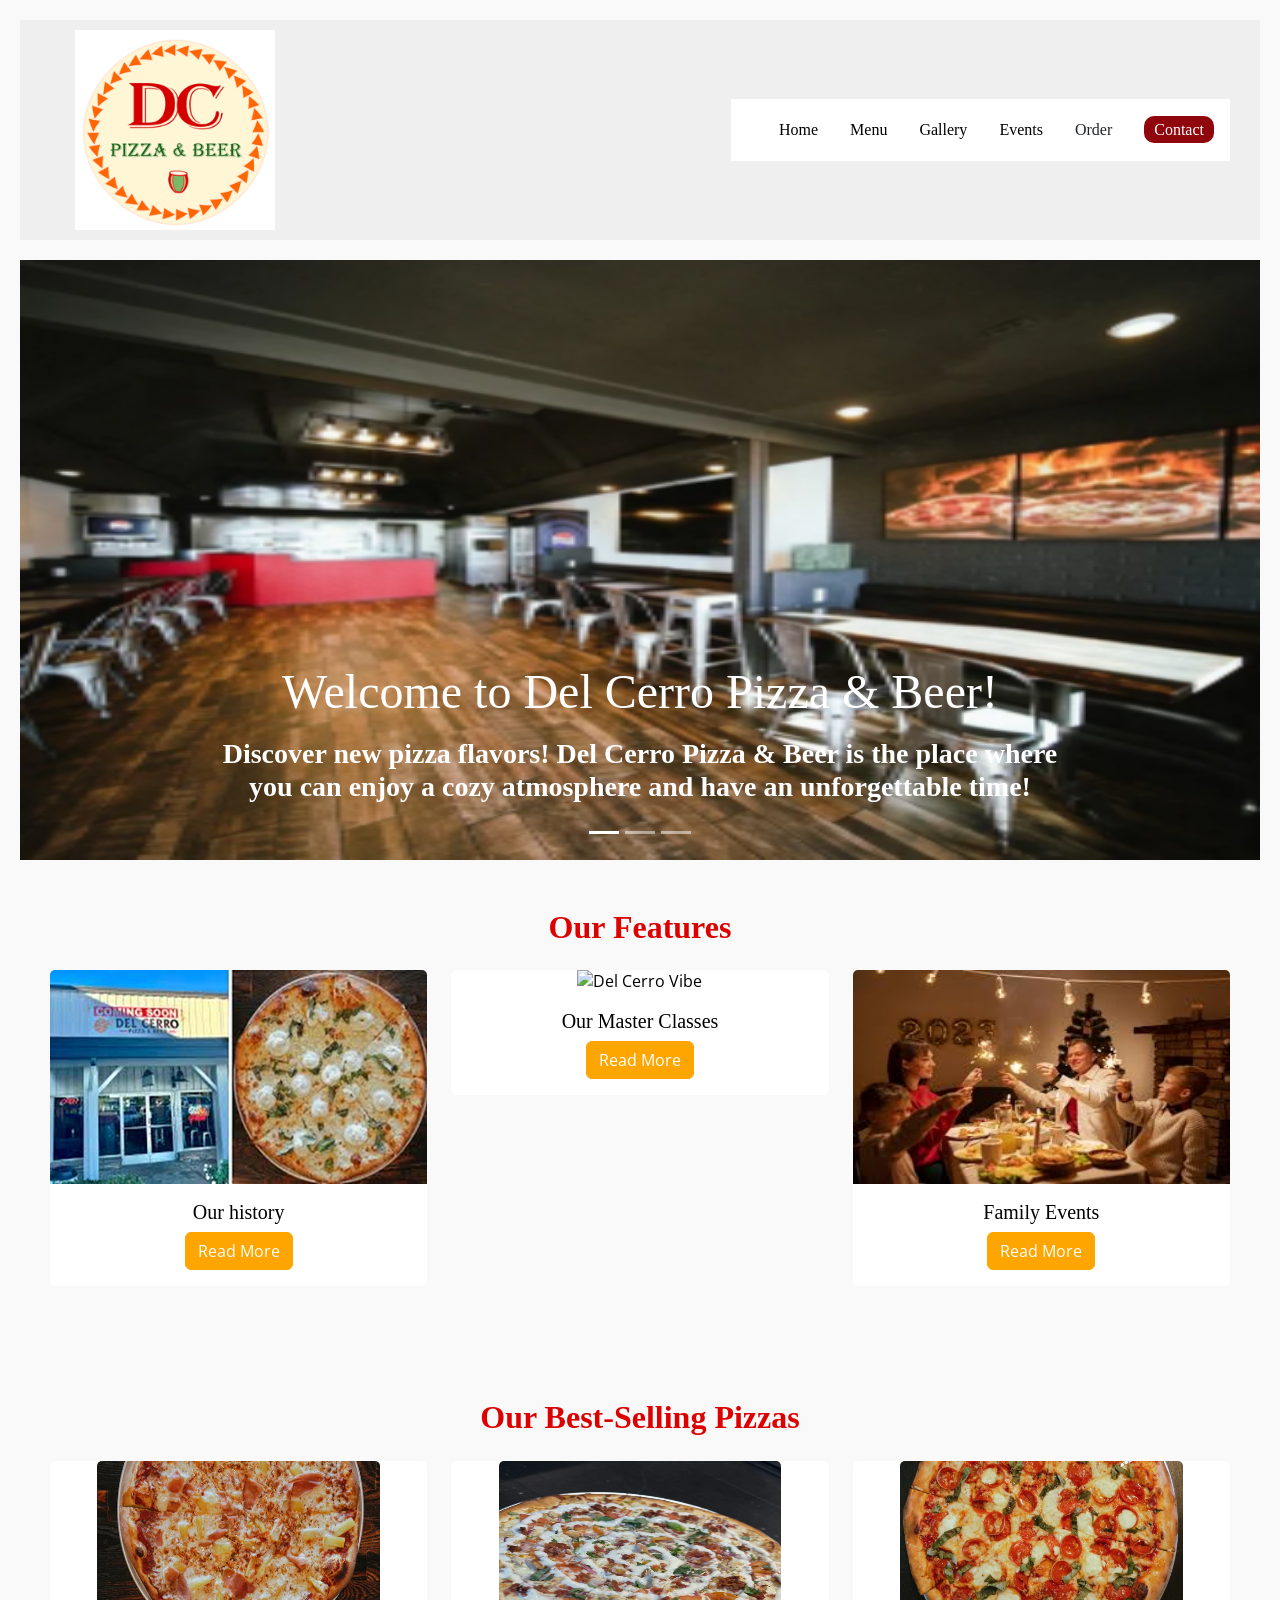
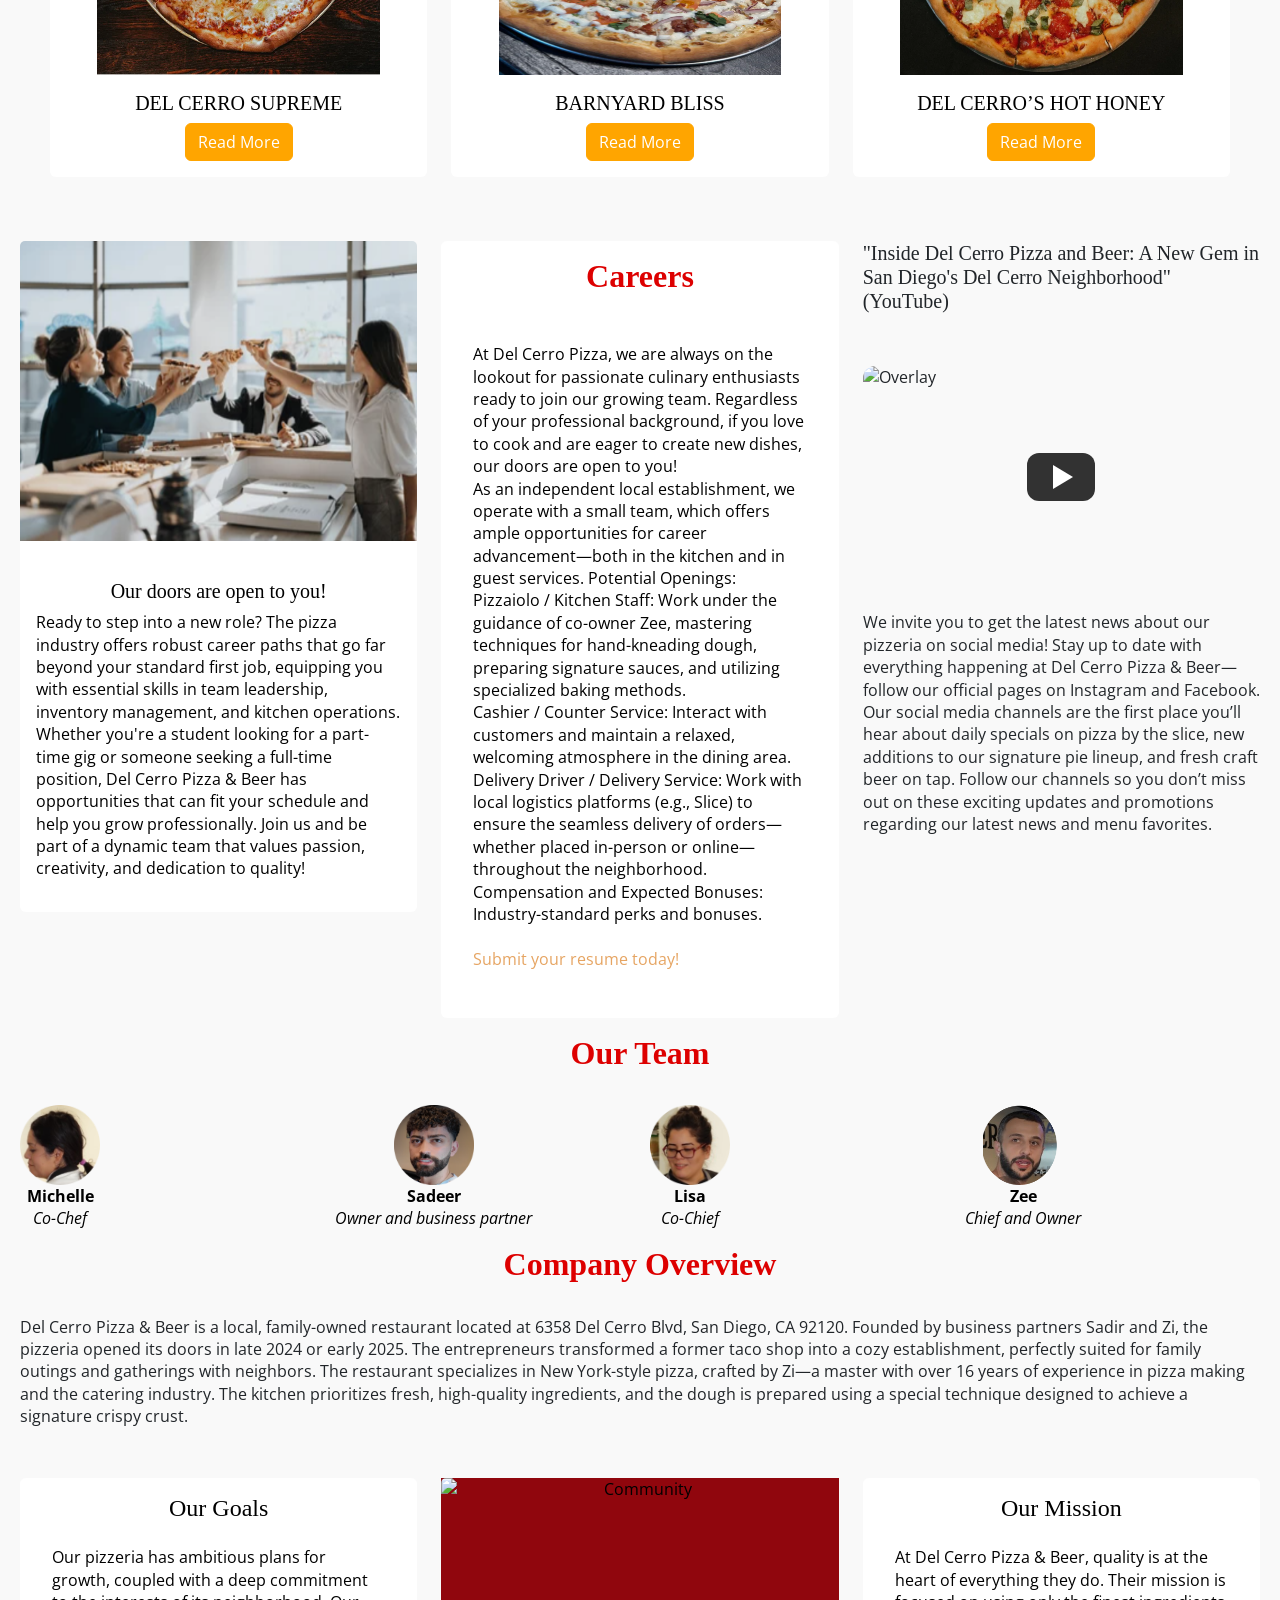
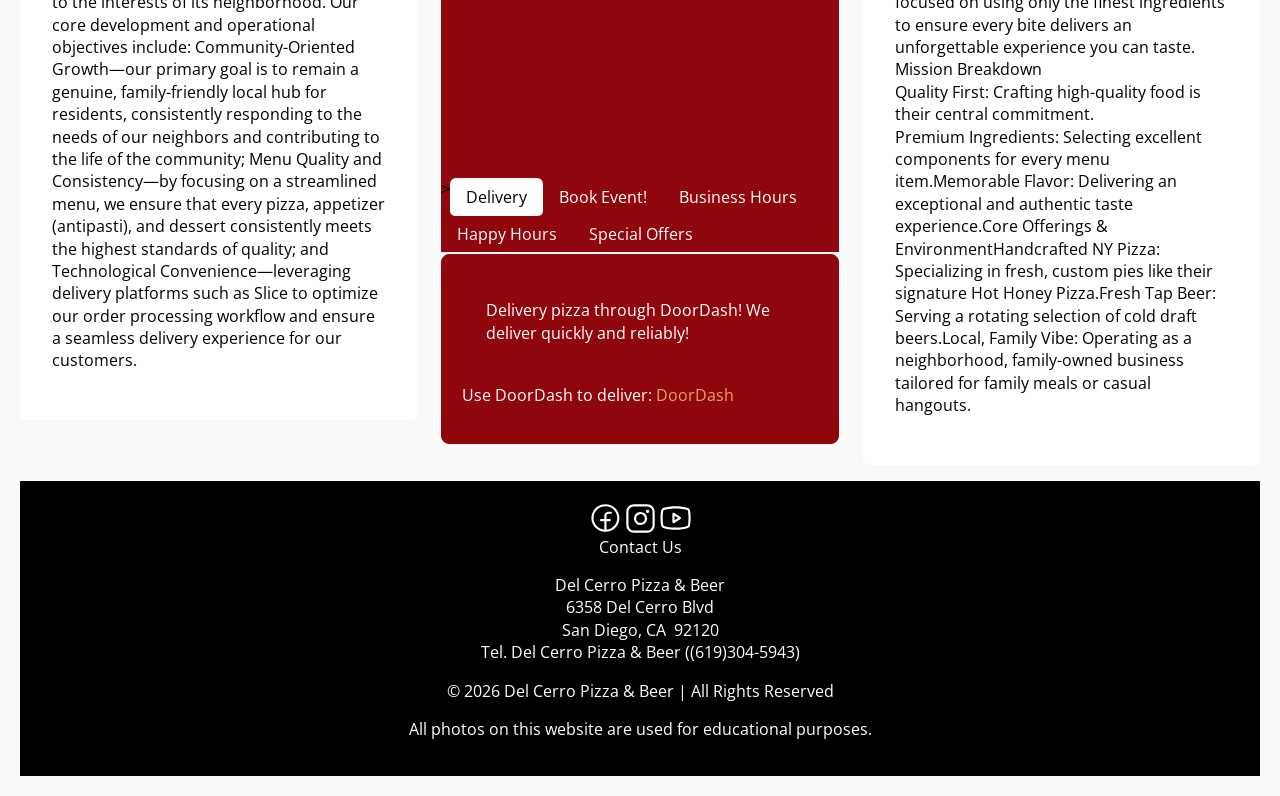
==== beginning/index.html @ 87ebde79 "update" ====
<!DOCTYPE html>
<html lang="en">
<head>
    <meta charset="UTF-8">
    <meta name="viewport" content="width=device-width, initial-scale=1.0">
    <meta name="referrer" content="strict-origin-when-cross-origin" />
   <link rel="icon" sizes="180x180" href="images/favicons/apple-touch-icon.png" type="image/png">
    <link rel="icon" sizes="32x32" href="images/favicons/favicon-32x32.png" type="image/png">
    <link rel="icon" sizes="16x16" href="images/favicons/favicon-16x16.png" type="image/png">
    <title>Del Cerro Pizza & Beer</title>
    <!-- Bootstrap CSS -->
    <script src="https://code.jquery.com/jquery-3.6.0.min.js"></script>
    <link href="https://cdn.jsdelivr.net/npm/bootstrap@5.3.8/dist/css/bootstrap.min.css" rel="stylesheet" integrity="sha384-sRIl4kxILFvY47J16cr9ZwB07vP4J8+LH7qKQnuqkuIAvNWLzeN8tE5YBujZqJLB" crossorigin="anonymous">
    <link rel="preconnect" href="https://fonts.googleapis.com">
<link rel="preconnect" href="https://fonts.gstatic.com" crossorigin>
<link href="https://fonts.googleapis.com/css2?family=Open+Sans:ital,wght@0,300..800;1,300..800&family=PT+Serif:ital,wght@0,400;0,700;1,400;1,700&display=swap" rel="stylesheet">
    <link rel="stylesheet" href="css/styles1.css">
    <link rel="stylesheet" href="css/styles.css">
    <!-- <link rel="stylesheet" href="css/style5.css"> -->
    <link rel="stylesheet" href="https://cdnjs.cloudflare.com/ajax/libs/font-awesome/6.5.1/css/all.min.css">
</head>
<body>
  
<header>
        <div class="container">
            <a href="index.html"><img src="images/logo.png" width="80%" alt="logo"></a>
            <input type="checkbox" class="navToggler" id="navToggler">
            <nav>
                <ul>
                    <li><a href="index.html">Home</a></li>
                   <li>
                      <a href="menu.html">Menu</a>
                        <ul class="sub-menu">
                            <li><a href="#signature-pizzas-menu">Pizzas</a></li>
                            <li><a href="#wings">Wings</a></li>
                            <li><a href="#soda-water">Soda/Water</a></li>
                            <li><a href="#wine">Wine</a></li>
                            <li><a href="#salads">Salads</a></li>
                            <li><a href="#desserts">Desserts</a></li>
                            <li><a href="#kids-menu">Kids(Menu)</a></li>
                            <li><a href="#vegan-menu">Vegan(Menu)</a></li>
                        </ul>
                    </li>
                    <li>
                      <a href="gallery.html">Gallery</a>
                        <ul class="sub-menu">
                            <li><a href="#signature-pizzas-menu">Pizzas</a></li>
                            <li><a href="#wings">Wings</a></li>
                            <li><a href="#soda-water">Soda/Water</a></li>
                            <li><a href="#wine">Wine</a></li>
                            <li><a href="#salads">Salads</a></li>
                            <li><a href="#desserts">Desserts</a></li>
                            <li><a href="#kids-menu">Kids(Menu)</a></li>
                            <li><a href="#vegan-menu">Vegan(Menu)</a></li>
                        </ul>
                    </li>
                    <li><a href="community.html">Events</a>
                    </li>
                     <li class="nav-item">
                        <a class="nav-link" href="order.html">Order</a>
                    </li>
                     <li><a href="contact.html" class="button">Contact</a></li>
                </ul>
            </nav>
            <label for="navToggler" class="navTogglerMenu" name="navToggler">
                <img src="images/menu.svg" class="menuOpen" alt="menu">
                <img src="images/x.svg" width="20" height="20" class="menuClose" alt="close">
            </label>
        </div>
    </header>

<!-- Slideshow (Carousel) -->
 <section>
        <div id="CerroSlider" class="carousel slide" data-bs-ride="carousel">
            <div class="carousel-indicators">
                <button type="button" data-bs-target="#CerroSlider" data-bs-slide-to="0" class="active" aria-current="true" aria-label="Slide 1"></button>
                <button type="button" data-bs-target="#CerroSlider" data-bs-slide-to="1" aria-label="Slide 2"></button>
                <button type="button" data-bs-target="#CerroSlider" data-bs-slide-to="2" aria-label="Slide 3"></button>
            </div>
            <div class="carousel-inner">
                <div class="carousel-item active" data-bs-interval="2000">
                    <img src="images/rect2.png" style="width: 400px; height: 600px;" class="d-block w-100" alt="Cerro 1">
                    <div class="carousel-caption d-none d-md-block">
                        <h1>Welcome to Del Cerro Pizza & Beer!</h1>
                    <p><h3>Discover new pizza flavors! Del Cerro Pizza & Beer is the place where you can enjoy a cozy atmosphere and have an unforgettable time!</h3></p>
                    </div>
                </div>
                <div class="carousel-item" data-bs-interval="300">
                    <img src="images/rect3.png" style="width: 400px; height: 600px;"class="d-block w-100" alt="Cerro 2">
                    <div class="carousel-caption d-none d-md-block">
                        <h1>Welcome to Del Cerro Pizza & Beer!</h1>
                    <p><h3>Discover new pizza flavors! Del Cerro Pizza & Beer is the place where you can enjoy a cozy atmosphere and have an unforgettable time!</h3></p>
                    </div>
                </div>
                <div class="carousel-item" data-bs-interval="2000">
                <img src="images/rect4.png" style="width: 400px; height: 600px;"class="d-block w-100" alt="Cerro 3">
                <div class="carousel-caption d-none d-md-block">
                    <h1>Welcome to Del Cerro Pizza & Beer!</h1>
                    <p><h3>Discover new pizza flavors! Del Cerro Pizza & Beer is the place where you can enjoy a cozy atmosphere and have an unforgettable time!</h3></p>
                </div>
                </div>
            </div>
            <button class="carousel-control-prev" type="button" data-bs-target="#carouselExampleCaptions" data-bs-slide="prev">
                <span class="carousel-control-prev-icon" aria-hidden="true"></span>
                <span class="visually-hidden">Previous</span>
            </button>
            <button class="carousel-control-next" type="button" data-bs-target="#carouselExampleCaptions" data-bs-slide="next">
                <span class="carousel-control-next-icon" aria-hidden="true"></span>
                <span class="visually-hidden">Next</span>
            </button>
            </div>

 </section>
 <section>
    <div class="container py-5">
        <h2 class="text-center mb-4">Our Features</h2>
        <div class="row">
            <!-- Card 1 -->
                <div class="col-12 col-md-4 mb-3">
                <div class="card">
                     <img src="images/image 21.jpg"  class="card-img-top w-100 mx-auto" style="height: 214px;"alt="Cat Care">
                    <div class="card-body">
                        <h5 class="card-title">Our history</h5>
                        <a class="btn btn-primary" data-bs-toggle="collapse" href="#hero1" role="button" aria-expanded="false" aria-controls="hero1">
                            Read More
                        </a>
                        <div class="collapse" id="hero1">
                            <div class="card card-body">
                              <p> Pizzeria Del Cerro Pizza & Beer is a relatively new, locally owned eatery in the Del Cerro neighborhood of San Diego, bringing New York-style pies and craft beer to the community. Opened in late 2024, the pizzeria was established by a collaborative duo: entrepreneur and business graduate Sadeer Oraha and experienced pizza-maker Zee. Zee brought over 16 years of experience crafting New York-style pizza, while Sadeer focused on operations and strategic growth. The Space & PartnershipThe pizzeria took over a former taco shop space within the Windmill Farms Market plaza (located at 6358 Del Cerro Blvd). This was part of an expansion by the family behind Keg N Bottle, a well-known San Diego liquor and beverage chain established in 1981 by the late Najib Konja. The Konja family utilized their existing beverage expertise to help curate a strong tap list for the new pizzeria, transforming the space into a cozy hangout.</p>
                            </div>
                        </div>
                    </div>
                </div>
            </div>
            <!-- Card 2 -->
                <div class="col-12 col-md-4 mb-3">
                <div class="card">
                    <!-- <img src="images/Pizzaex.jpg" class="card-img-top w-75 mx-auto" alt="Cat Quizzes"> -->
                     <img src="https://media.giphy.com/media/v1.Y2lkPTc5MGI3NjExeW5xOTV2emJ4MGJiOXgyd2x1dmt3MnpwbXZ4YXAycHU2eTQxYjhzdCZlcD12MV9naWZzX3NlYXJjaCZjdD1n/zHChzF1mfBzUx7sSp7/giphy.gif" alt="Del Cerro Vibe" class="img-fluid">
                    <div class="card-body">
                        <h5 class="card-title">Our Master Classes</h5>
                        <a class="btn btn-primary" data-bs-toggle="collapse" href="#hero2" role="button" aria-expanded="false" aria-controls="hero2">
                            Read More
                        </a>
                        <div class="collapse" id="hero2">
                            <div class="card card-body">
                               <p>At Pizzeria Del Cerro, we host master classes every Saturday led by our experienced pizzaiolo, Zee. These sessions take place in a relaxed atmosphere, and both adults and children are welcome to participate.</p>
                            </div>
                        </div>
                    </div>
               </div>
        </div>
            <!-- Card 3 -->
                <div class="col-12 col-md-4 mb-3">
                <div class="card">
                    <img src="images/image 23.jpg" class="card-img-top w-100 mx-auto" style="height: 214px;" alt="Cat Community">
                    <div class="card-body">
                        <h5 class="card-title">Family Events</h5>
                        <a class="btn btn-primary" data-bs-toggle="collapse" href="#hero3" role="button" aria-expanded="false" aria-controls="hero3">
                            Read More
                        </a>
                        <div class="collapse" id="hero3">
                            <div class="card card-body">
                              <p> At Pizzeria Del Cerro, you can always enjoy a wonderful family celebration—whether it’s a birthday or a holiday. We also offer the option to host your family celebration at your own home, with our professional team coming directly to you.</p>
                            </div>
                       </div>
                </div>
             </div>
        </div>
    </div>
</div>
<div class="container py-5">
        <h2 class="text-center mb-4">Our Best-Selling Pizzas</h2>
        <div class="row">
            <!-- Card 4 -->
                <div class="col-12 col-md-4 mb-3">
                <div class="card">
                     <img src="images/gallery-pzza (12).png"  class="card-img-top w-75 mx-auto" style="height: 214px;"alt="Cat Care">
                    <div class="card-body">
                        <h5 class="card-title">DEL CERRO SUPREME </h5>
                        <a class="btn btn-primary" data-bs-toggle="collapse" href="#hero4" role="button" aria-expanded="false" aria-controls="hero4">
                            Read More
                        </a>
                        <div class="collapse" id="hero4">
                            <div class="card card-body">
                              <p> Red sauce, mozzarella cheese, cup & char pepperoni, sausage, bell peppers, red onions, mushrooms (14" - $18; 18" - $24).</p>
                            </div>
                        </div>
                    </div>
                </div>
            </div>
            <!-- Card 5 -->
                <div class="col-12 col-md-4 mb-3">
                <div class="card">
                    <!-- <img src="images/Pizzaex.jpg" class="card-img-top w-75 mx-auto" alt="Cat Quizzes"> -->
                     <img src="images/gallery-pzza (11).png" class="card-img-top w-75 mx-auto" style="height: 214px;"alt="Del Cerro Vibe" class="img-fluid">
                    <div class="card-body">
                        <h5 class="card-title">BARNYARD BLISS</h5>
                        <a class="btn btn-primary" data-bs-toggle="collapse" href="#hero5" role="button" aria-expanded="false" aria-controls="hero5">
                            Read More
                        </a>
                        <div class="collapse" id="hero5">
                            <div class="card card-body">
                               <p>Mozzarella cheese, ranch, chicken, sliced tomatoes, red onion, garlic, bacon, fresh basil (14" - $19; 18" - $25).</p>
                            </div>
                        </div>
                    </div>
               </div>
        </div>
            <!-- Card 3 -->
                <div class="col-12 col-md-4 mb-3">
                <div class="card">
                    <img src="images/gallery-pzza (18).png" class="card-img-top w-75 mx-auto" style="height: 214px;" alt="Cat Community">
                    <div class="card-body">
                        <h5 class="card-title">DEL CERRO’S HOT HONEY</h5>
                        <a class="btn btn-primary" data-bs-toggle="collapse" href="#hero6" role="button" aria-expanded="false" aria-controls="hero6">
                            Read More
                        </a>
                        <div class="collapse" id="hero6">
                            <div class="card card-body">
                              <p> Hot honey, red sauce, mozzarella, cup & char pepperoni, fresh parmesan, fresh ricotta, fresh basil (14" - $18; 18" - $24).</p>
                            </div>
                       </div>
                </div>
             </div>
        </div>
    </div>
</div>
<section>
 <div class="row">
    <div class="col-12 col-md-4 mb-3">
                <div class="card">
                    <img src="images/caree.png" class="card-img-top w-100 mx-auto" style="height: 300px;" alt="Cat Community">
                    <div class="card-body"><br>
                        <h5 class="card-title">Our doors are open to you!</h5>
                              <p>Ready to step into a new role? The pizza industry offers robust career paths that go far beyond your standard first job, equipping you with essential skills in team leadership, inventory management, and kitchen operations. Whether you're a student looking for a part-time gig or someone seeking a full-time position, Del Cerro Pizza & Beer has opportunities that can fit your schedule and help you grow professionally. Join us and be part of a dynamic team that values passion, creativity, and dedication to quality!</p>
                       </div>
                </div>
             </div>
        <!-- </div> -->
            <!-- Card 1 -->
              <!-- <div class="container py-5">  -->
                <div class="col-12 col-md-4 mb-3">
                <div class="card">
                    <div class="card-body">
                        <h2 class="my-title">Careers</h2>
                            <div class="card card-body">
                              <p>At Del Cerro Pizza, we are always on the lookout for passionate culinary enthusiasts ready to join our growing team. Regardless of your professional background, if you love to cook and are eager to create new dishes, our doors are open to you!<br> 
            As an independent local establishment, we operate with a small team, which offers ample opportunities for career advancement—both in the kitchen and in guest services.
Potential Openings: <br>
Pizzaiolo / Kitchen Staff: Work under the guidance of co-owner Zee, mastering techniques for hand-kneading dough, preparing signature sauces, and utilizing specialized baking methods.<br>
 Cashier / Counter Service: Interact with customers and maintain a relaxed, welcoming atmosphere in the dining area.
Delivery Driver / Delivery Service: Work with local logistics platforms (e.g., Slice) to ensure the seamless delivery of orders—whether placed in-person or online—throughout the neighborhood.<br>
Compensation and Expected Bonuses: Industry-standard perks and bonuses.<br><br>
            <a href="mailto:hr@delcerropizza.com?subject=MYRESUME&cc=mike@delcerropizza.com">Submit your resume today!</a></p>
                            </div>
                        </div>
                    </div>
            </div>
            
 <!-- </div> -->
  
 <div class="col-12 col-md-4 mb-3">
   
    <!-- <div class="card"> -->
        <!-- <div class="card-body"> -->
       <h5 class="video-title">"Inside Del Cerro Pizza and Beer: A New Gem in San Diego's Del Cerro Neighborhood" (YouTube)</h5><br><br>
      <div class="ratio ratio-16x9 video-container">
        <!-- <a href="https://youtube.com" class="video-preview" target="_blank"></a> -->
        <img src="images/cook-pizza.jpg" alt="Overlay" class="video-poster">
        <div class="video-play-btn"></div>
  </a>
       <iframe src="https://www.youtube.com/embed/48JoYY1cpi8?si=9htcqbEU70b1NRGB" title="YouTube video player" frameborder="0" allow="accelerometer; autoplay; clipboard-write; encrypted-media; gyroscope; picture-in-picture; web-share" referrerpolicy="strict-origin-when-cross-origin" allowfullscreen></iframe>
</div><br>
<p>
        We invite you to get the latest news about our pizzeria on social media!
Stay up to date with everything happening at Del Cerro Pizza & Beer—follow our official pages on Instagram and Facebook. Our social media channels are the first place you’ll hear about daily specials on pizza by the slice, new additions to our signature pie lineup, and fresh craft beer on tap.
Follow our channels so you don’t miss out on these exciting updates and promotions regarding our latest news and menu favorites.
    </p>
    </div>
    
        </div>
         <!-- </div>
          </div>
          </div>
         -->
           

        </section>
        <h2>Our Team</h2>
   <div class="about-container">   
    <div class="about-block">
        <a href="#Michelle-modal">
            <img src="images/g3-7.png" alt="Michelle">
            <p>
                <strong>Michelle</strong><br>
                <em>Co-Chef</em>
            </p>
        </a>
    </div>
    <div id="Michelle-modal" class="modal">
        <div class="modal-content">
            <h3>Michelle</h3>
            <p> Michelle serves as the second-in-command in the kitchen at Del Cerro Pizza & Beer, where she is responsible for organizing daily operations. She oversees the dough-making process, trains the pizzaiolos, manages inventory, and ensures strict adherence to sanitation regulations and safety standards. Acting as Chef Zee’s right-hand woman, she directs the production workflow, coordinates order fulfillment, and guarantees the high quality of the products.</p>
            <a href="#" class="close-button"><i class="fa-solid fa-xmark"></i></a>
        </div>
    </div>
     <div class="about-block">
        <a href="#Sadeer-modal">
            <img src="images/imageSadeer.png" alt="Sadeer">
            <p>
                <strong>Sadeer</strong><br>
                <em>Owner and business partner</em>
            </p>
        </a>
    </div>
    <div id="Sadeer-modal" class="modal">
        <div class="modal-content">
            <h3>Sadeer</h3>
            <p> Sadir Oraha is a graduate of San Diego State University (SDSU), having completed his studies in 2025. As a young entrepreneur, he partnered with Zee in December 2024 to open "Del Cerro Pizza & Beer." Sadir is the owner of the restaurant. He built his business from the ground up while still a student, successfully balancing the demands of his final academic year with the tasks involved in launching and managing the establishment. He oversees the business operations and management of the enterprise. Sadir infuses a creative touch into every process, including the development of new menu items for the pizzeria.</p>
            <a href="#" class="close-button"><i class="fa-solid fa-xmark"></i></a>
        </div>
    </div>
    <div class="about-block">
        <a href="#Lisa-modal">
            <img src="images/g5-6.png" alt="Lisa">
            <p>
                <strong>Lisa</strong><br>
                <em>Co-Chief</em>
            </p>
        </a>
    </div>
    <div id="Lisa-modal" class="modal">
        <div class="modal-content">
            <h3>Lisa</h3>
            <p> Lisa is the Co-Chief at Del Cerro Pizza & Beer, working alongside Zee to ensure the highest quality of pizzas and beverages. She is responsible for managing the kitchen staff, maintaining food safety standards, and developing new menu items that cater to the tastes of our customers.</p>
            <a href="#" class="close-button"><i class="fa-solid fa-xmark"></i></a>
        </div>
    </div>
     <div class="about-block">
        <a href="#Zee-modal">
            <img src="images/g5.png" alt="Zee">
            <p>
                <strong>Zee</strong><br>
                <em>Chief and Owner</em>
            </p>
        </a>
    </div>
    <div id="Zee-modal" class="modal">
        <div class="modal-content">
            <h3>Zee</h3>
            <p> At Del Cerro Pizza & Beer, Zee serves as both Executive Chef and Owner, overseeing the establishment's general operations and management. Thanks to his exceptional skill and over 16 years of experience in pizza-making, he creates incredible New York-style pizzas. His name alone serves as a magnificent advertisement for the establishment.</p>
            <a href="#" class="close-button"><i class="fa-solid fa-xmark"></i></a>
        </div>
        <div>
      </div>
      </div>
        </div>
        </div>
    </div>

 <!-- </section> -->
   <section class="careers-container">
        <h2>Company Overview</h2>
        <p>Del Cerro Pizza & Beer is a local, family-owned restaurant located at 6358 Del Cerro Blvd, San Diego, CA 92120. Founded by business partners Sadir and Zi, the pizzeria opened its doors in late 2024 or early 2025. The entrepreneurs transformed a former taco shop into a cozy establishment, perfectly suited for family outings and gatherings with neighbors.
The restaurant specializes in New York-style pizza, crafted by Zi—a master with over 16 years of experience in pizza making and the catering industry. The kitchen prioritizes fresh, high-quality ingredients, and the dough is prepared using a special technique designed to achieve a signature crispy crust.</p>
    
        </section>
        <div class="row">
            <!-- Card 1 -->
              <!-- <div class="container py-5">  -->
            <div class="col-12 col-md-4 mb-3">
                <div class="card">
                    <div class="card-body">
                        <h4 class="card-title">Our Goals</h4>
                            <div class="card card-body">
                              <p>Our pizzeria has ambitious plans for growth, coupled with a deep commitment to the interests of its neighborhood. Our core development and operational objectives include: Community-Oriented Growth—our primary goal is to remain a genuine, family-friendly local hub for residents, consistently responding to the needs of our neighbors and contributing to the life of the community; Menu Quality and Consistency—by focusing on a streamlined menu, we ensure that every pizza, appetizer (antipasti), and dessert consistently meets the highest standards of quality; and Technological Convenience—leveraging delivery platforms such as Slice to optimize our order processing workflow and ensure a seamless delivery experience for our customers.</p>

                            </div>
                        </div>
                    </div>
                </div>
            <!-- </div> -->
            <!-- </div>  -->
        <!-- </div> -->
<!-- <div class="container py-5"> -->
    <div class="col-12 col-md-4 mb-3">
         <div class="card">
        <!-- Nav tabs -->
        <ul class="nav nav-tabs" id="myTab" role="tablist">
         <img src="images/high-angle-people-cooking-pizza.jpg"class="card-img-top w-77 mx-auto" style="height: 300px;" alt="Community">>
        <li class="nav-item" role="presentation">
            <button class="nav-link active" id="essentials1-tab" data-bs-toggle="tab" data-bs-target="#essentials1" type="button" role="tab" aria-controls="essentials1" aria-selected="true">Delivery</button>
        </li>
        
        <li class="nav-item" role="presentation">
            <button class="nav-link" id="messages-tab" data-bs-toggle="tab" data-bs-target="#messages" type="button" role="tab" aria-controls="messages" aria-selected="false">Book Event!</button>
        </li>

        <li class="nav-item" role="presentation">
            <button class="nav-link" id="messages1-tab" data-bs-toggle="tab" data-bs-target="#messages1" type="button" role="tab" aria-controls="messages1" aria-selected="false">Business Hours</button>
        </li>
         <li class="nav-item" role="presentation">
            <button class="nav-link" id="messages2-tab" data-bs-toggle="tab" data-bs-target="#messages2" type="button" role="tab" aria-controls="messages2" aria-selected="false">Happy Hours</button>
        </li>
         </li>
         <li class="nav-item" role="presentation">
            <button class="nav-link" id="messages3-tab" data-bs-toggle="tab" data-bs-target="#messages3" type="button" role="tab" aria-controls="messages3" aria-selected="false">Special Offers</button>
        </li>

        </ul>
     <!-- Tab panes -->
        <div class="tab-content">
        <div class="tab-pane active" id="essentials1" role="tabpanel" aria-labelledby="essentials1-tab" tabindex="0">
            <p class="p-4">Delivery pizza through DoorDash! We deliver quickly and reliably!</p>
        <!-- <p><strong>Click:</strong><a href="https://www.doordash.com/"  target="_blank"> Door Dush</a></p> -->
        <p><strong></strong>
            <!-- <li class="nav-item"> -->
                        <!-- <a class="nav-link" href="order.html">Start Order Online</a> -->
                        <p>Use DoorDash to deliver: <a href="https://www.doordash.com/"  target="_blank">DoorDash</a></p>
        <!-- </li>  -->
                       
        </div>
        <div class="tab-pane" id="messages" role="tabpanel" aria-labelledby="messages-tab" tabindex="0">
            <p class="p-4">To book an event or party submit your details through the Contact Page or call directly at (619) 858-9689.</p>
        Quick Event Details:<br>
        Cuisine: Handcrafted NY-style pies, fresh local beer on tap, appetizers, and salads. <br>
        Vibe: Excellent neighborhood spot, casual gathering space, and dog-friendly. <br>
            <a href="contact.html">Submit</a>
        </div>

         <div class="tab-pane" id="messages1" role="tabpanel" aria-labelledby="messages1-tab" tabindex="0">
            <p class="p-4">Mon–Thu: 11:00 AM – 8:30 PM <br> Fri–Sat: 11:00 AM – 9:30 PM <br> Sun: 11:00 AM – 8:00 PM</p>
</div>
         <div class="tab-pane" id="messages2" role="tabpanel" aria-labelledby="messages2-tab" tabindex="0">
            <p class="p-4"> Every day from 2:00 PM to 4:00 PM<br>
                            Grab a $4 pizza slice or score an entire pizza for $22!
            </p>
        </div>

        <div class="tab-pane" id="messages3" role="tabpanel" aria-labelledby="messages3-tab" tabindex="0">
            <p class="p-4"> <li>Slice & Drink Special: Any 2 slices of pizza plus a 20 oz soda starting at just $6.50 (pricing varies for pepperoni or supreme).<br></li>
                            <li>Pizza & Beer Deal: Any 2 slices of pizza and a draft beer for $11.00.<br></li>
                            <li>Tuesday Deals: The shop is known for its creative rotating Tuesday discounts (e.g., 25% off specific pizzas on select days).<br></li> 
                            <li>Holiday Features: Keep an eye out for special seasonal releases, like their heart-shaped pizzas on Valentine's Day and "Game Day" party packages for the Super Bowl.<br>
                            </li>
            </p>
        </div>
    </div>
</div>
</div>
<!-- </div>  -->
<div class="col-12 col-md-4 mb-3">
                <div class="card">
                    <div class="card-body">
                        <h4 class="card-title">Our Mission</h4>
                            <div class="card card-body">
                              <p> At Del Cerro Pizza & Beer, quality is at the heart of everything they do. Their mission is focused on using only the finest ingredients to ensure every bite delivers an unforgettable experience you can taste.<br>
                                Mission Breakdown<br>
                                Quality First: Crafting high-quality food is their central commitment.<br>
                                Premium Ingredients: Selecting excellent components for every menu item.Memorable Flavor: Delivering an exceptional and authentic taste experience.Core Offerings & EnvironmentHandcrafted NY Pizza: Specializing in fresh, custom pies like their signature Hot Honey Pizza.Fresh Tap Beer: Serving a rotating selection of cold draft beers.Local, Family Vibe: Operating as a neighborhood, family-owned business tailored for family meals or casual hangouts.</p>
                            </div>
                        </div>
                    </div>
                </div>

                <!-- *88888 -->
            <!-- </div> -->
           
            
</div>

<!-- </div> 
</div> -->


 </section>
 
<footer>
        <div>
            <a href="#"><img src="images/facebook.svg" alt="Facebook"></a>
            <a href="#"><img src="images/instagram.svg" alt="Instagram"></a>
            <a href="#"><img src="images/youtube.svg" alt="Youtube"></a>
        </div>
<p>
        Contact Us<br>
        <p>Del Cerro Pizza & Beer<br>
        6358 Del Cerro Blvd<br>
        San Diego, CA  92120<br>
        Tel. Del Cerro Pizza & Beer ((619)304-5943)</p>
        <p class="mb-0">&copy; 2026 Del Cerro Pizza & Beer | All Rights Reserved</p>
        </p>
        <p> All photos on this website are used for educational purposes.</p>
        </div>
    
  </div>
<script src="https://cdn.jsdelivr.net/npm/bootstrap@5.3.8/dist/js/bootstrap.bundle.min.js" integrity="sha384-FKyoEForCGlyvwx9Hj09JcYn3nv7wiPVlz7YYwJrWVcXK/BmnVDxM+D2scQbITxI" crossorigin="anonymous"></script>
</body>
</html>
---- beginning/css/styles1.css ----
body, textarea {
    font-size: 16px;
    font-family: "Open Sans", serif, sans-serif;
    font-optical-sizing: auto;
    font-weight: 400;
    font-style: normal;    
    margin: 0;
    line-height: 1.4em;
}
h1, h2, h3, h4, h5, h6 {
    font-family: "Algerian", serif;
    font-weight: 400;
    font-style: normal;
}
/* .sub-menu li a {
    font-size: 14px !important;
}
.sub-menu li {
    padding: 5px 0px; 
} */

.navbar-brand img { max-width: 200px; }
        .hero-carousel img { height: 500px; object-fit: cover; }
        /* section { padding: 60px 0; } */
        .btn-primary {
            background-color: orange;
            border-color: orange;
            color: white;
        }
         .btn-primary:hover {
            background-color: orange;
            border-color: orange;
            color: white;}
        #contactBtn {
            background-color: #90060d;
            border-color: #90060d;
            border-radius: 10px;
            padding: 5px 10px;
            color:white;

        }
        .nav-tabs {
  background-color: #90060d; 
  border-bottom: 2px solid white; 
  max-width: 800px;
  margin: 0 auto;
}
.newcontainer{
         background-color: white; 
    color: #90060d; 
}

.nav-tabs .nav-link {
  color: white;
  border: none; 
  
}
.nav-tabs .nav-link.active {
  color: black;
  background-color: white; 
  border: none;
  /* border-bottom: 2px solid white;  */
}


.tab-content {
    background-color: #90060d; 
    border: 1px solid #90060d; 
    border-radius: 8px; 
    border-top:1px solid #90060d; 
    padding: 20px; 
    color: white;
    max-width: 800px;
    margin: 0 auto;
}
#contact{
  background-color: lightgrey; 
  display: flex;             
  justify-content: center;   
  align-items: center;     
  text-align: center;  
}
.mycontainer {
  background-color: white;  
  display: flex;             
  justify-content: center;   
  align-items: center;     
  text-align: center;  
} 
.carousel-control-prev,
.carousel-control-next {
    display: none;
}
a {
    color: white;
    text-decoration: none;
}
.card {
    background-color: white;
    color: black;
    border: none;
   align-items: center;     
  text-align: center;  
}
.card p{text-align: left;}
---- beginning/css/styles.css ----
body, textarea {
    font-size: 16px;
    font-family: "Open Sans", serif, sans-serif;
    font-optical-sizing: auto;
    font-weight: 400;
    font-style: normal;    
    margin: 0;
    line-height: 1.4em;
}

h1, h2, h3{
    font-family: "Algerian", serif;
    font-weight: 400;
    font-style: normal;
}
h1 {
    font-size: 3rem;
    margin: 0;
}
h2 {
    margin-bottom: 32px;
    font-weight: 600;
    text-align: center;
    color: #d00;
}
h3 {
    font-weight: 600;
}
header {
    font-family:"Algerian" ;
    font-size: 16px;
}
.container {
    max-width: 1200px;
    margin: auto;
    padding: 10px;
}
a {
    color: #e6a563;
}
a:hover {
    opacity: 0.8;
}


/**Header**/
header {
    background-color: #efefef;
}
header a {
    text-decoration: none;
    color: #000;
}
header a:hover {
    color: #e6a563;
}
header .container {
    padding: 10px;
    display: flex;
    align-items: center;
    justify-content: flex-end;
}
header .container > a:first-child {
    width: 250px;
    margin-right: auto;

}
header ul {
    list-style-type: none;
    display: flex;
    align-items: center;
    margin: 0;
}
.button {
    background-color: #90060d;
    border-radius: 10px;
    padding: 5px 10px;
    color: white;
}
.button:hover {
    background-color: #fff;
}

nav {
    background: white;
    z-index: 9000;
}

nav li {
    margin: 0 1em;
    position: relative;
    padding-bottom: 20px;
    padding-top: 20px;
}
.sub-menu {
    position: absolute;
    left: 0;
    flex-direction: column;
    margin-top: 20px;
    /* top: 100%; */
    gap: 20px;
    background-color: #fff;
    border: 1px solid #efefef;
    border-radius: 20px;
    padding: 10px 20px 20px 10px;
    align-items: flex-start;
    display: none;
    z-index: 9000;
}
.sub-menu li {
    padding: 0;
}
nav li:hover > .sub-menu,
nav li > .sub-menu:hover  {
    display: flex;
}
.navTogglerMenu, .navToggler {
    display: none;
}
.title {
    background-color: #90060d;
    text-align: center;
    color: #fff;
    margin-bottom: 30px;
    padding: 20px 0;
}
.menuClose {
    position: relative;
    z-index: 90000;
}
/**Home Page**/
body.home {
    background-color: #efefef;
}
.hero {
    background-color: #FFCF83;
}
.hero .container {
    display: flex;
    justify-content: space-between;
    padding: 50px 20px;
}
.hero img {
    width: 300px;
}
.hero .hero-text {
    display: flex;
    flex-direction: column;
    justify-content: center;
    width: 50%;
}
.feature-container {
    display: flex;
    justify-content: center;
    gap: 50px;
    padding-bottom: 20px;
}
.feature-block {
    text-align: center;
    background-color: #fff;
    padding: 20px;
    flex: auto;
    width: 32%;
}
.testimonials {
    background-color: #222e50;
    padding-bottom: 30px;
}
.testimonials h2 {
    color: #fff;
    text-align: center;
}
.testimonial-container {
    display: flex;
    gap: 50px;
}
.testimonial-block {
    background-color: #fff;
    padding: 20px;
    flex: auto;
    width: 33%;
}
.team {
    padding-bottom: 20px;
}
.team img {
    width: 80px;
    margin: auto;
}

.container.small {
    max-width: 1000px;
}
.overview-container {
    display: flex;
    flex-wrap: wrap;
    align-items: center;
    max-width: 1000px;
    margin: auto;
} 
.overview-container h2 {
    text-align: left;
}
.overview-container>div {
    flex: 1;
    min-width: 300px; /* Ensures a minimum width for items */
    margin: 10px; /* Adds spacing between elements */
}
.about .two-columns {
    display: grid;
    grid-template-columns: repeat(2, 1fr);
    gap: 30px;
}
.about .two-columns h2 {
    text-align: left;
}
.about iframe.video {
    width: 100%;
    aspect-ratio: 16 / 9;
}
.about-block {
    display: flex;
    gap: 20px;
    align-items: center;
}
.about-block img {
    width: 80px;
    height: 80px;
}
.video-container {
    position: relative;
    width: 100%;
    padding-bottom: 56.25%; /* 16:9 aspect ratio */
    height: 0;
}

.video-container iframe {
    position: absolute;
    top: 0;
    left: 0;
    width: 100%;
    height: 100%;
}
/* Youtube */
.video-container {
  position: relative;
  width: 100%;
  max-width: 800px;
  aspect-ratio: 16 / 9; 
  overflow: hidden;
  border-radius: 12px;
}


.video-container iframe {
  width: 100%;
  height: 100%;
  position: absolute;
  top: 0;
  left: 0;
  z-index: 1;
}


.video-poster {
  width: 100%;
  height: 100%;
  object-fit: cover;
  position: absolute;
  top: 0;
  left: 0;
  z-index: 2; 
  cursor: pointer;
  transition: opacity 0.3s ease;
}


.video-play-btn {
  content: "";
  position: absolute;
  top: 50%;
  left: 50%;
  transform: translate(-50%, -50%);
  width: 68px;
  height: 48px;
  background: rgba(0, 0, 0, 0.8);
  border-radius: 12px;
  z-index: 3; 
  cursor: pointer;
  pointer-events: none; 
}


.video-play-btn::before {
  content: "";
  position: absolute;
  top: 50%;
  left: 50%;
  transform: translate(-40%, -50%);
  border-style: solid;
  border-width: 12px 0 12px 20px;
  border-color: transparent transparent transparent #ffffff;
}

.video-container:active .video-poster,
.video-container:active .video-play-btn {
  opacity: 0;
  pointer-events: none;
}
/* section {
    margin-bottom: 0;
} */


.light-grey-bg {
    background-color: #efefef;
    padding: 20px 0;
}
.about-container {
    display: flex;
    justify-content: space-between;
    gap: 20px;
}
.about-block {
    text-align: center;
    width: 25%;
}
.about-block a {
    text-decoration: none;
    color: #000;
}
.about-block img {
    width: 80px;
    height: 80px;
    margin: auto;
}
.modal {
    display: none; /* Hidden by default */
    position: fixed; /* Stay in place */
    z-index: 1000; /* Sit on top */
    left: 0;
    top: 0;
    width: 100%; /* Full width */
    height: 100%; /* Full height */
    overflow: auto; /* Enable scroll if needed */
    background-color: rgba(0, 0, 0, 0.7); /* Black w/ opacity */
}
.modal-content {
    position: relative;
    background-color: #fefefe;
    margin: 15% auto; /* 15% from the top and centered */
    padding: 20px;
    border: 1px solid #888;
    width: 80%; /* Could be more or less, depending on screen size */
}
.close-btn {
    color: #000;
    position: absolute;
    font-size: 28px;
    top: 20px;
    right: 20px;
}
.close-btn:hover,
.close-btn:focus {
    color: #e6a563;
    text-decoration: none;
    cursor: pointer;
}
.modal:target {
    display: block;
}
.careers-container {
    margin-bottom: 50px;
}
/**Events Page**/
.community {
    display: grid;
    gap: 20px;
    grid-template-columns: repeat(3, 1fr);
    margin-bottom: 30px;
    max-width: 1000px;
}
.event-block {
    border: 1px solid #efefef;
    box-shadow: 10px 10px 10px #efefef;
    text-align: center;;
}
.event-block img {
    width: 100%;
}
.event-block h3, .event-block p {
    padding: 0 20px;
}
.event-block.featured {
    grid-column: span 3;
    display: grid;
    grid-template-areas: 
    "image title"
    "image text";
    grid-template-columns: 1fr 1fr;
    grid-template-rows: auto 1fr;
    grid-column-gap: 20px;
}
.event-block.featured img {
    grid-area: image;
}
.event-block.featured h3 {
    grid-area: title;
    text-align: left;
}
.event-block.featured p {
    grid-area: text;
    text-align: left;
}
.event-block span {
    font-style: italic;
    color: #787878;
    font-size: 0.9em;;
}
.event-block p {
    padding-bottom: 20px;
}

.feature-page-block {
    border: 1px solid #efefef;
    padding: 20px;
    border-radius: 20px;
}
.feature-page-block h3 {
    text-align: center;
}
.feature-page-block img {
    height: 200px;
    object-fit: cover;
}

.accordion {
    max-width: 700px;
    margin: 0 auto;
    border: 1px solid #ddd;
    border-radius: 8px;
    margin-bottom: 30px;
}  
.accordion-item {
    border-bottom: 1px solid #ddd;
    position: relative;
}  
.accordion-checkbox {
    display: none;
} 
.accordion-header {
    display: block;
    background-color: #f9f9f9;
    color: #333;
    cursor: pointer;
    padding: 15px;
    text-transform: capitalize;
    transition: background-color 0.3s;
}  
.accordion-header:hover {
    background-color: #eee;
}  
.accordion-content {
    max-height: 0;
    overflow: hidden;
    background-color: #fff;
    padding: 0 15px;
    transition: max-height 0.3s ease, padding 0.3s ease;
}  
.accordion-content p {
    margin: 15px 0;
}  
.accordion-checkbox:checked ~ .accordion-content {
    max-height: 200px;
    padding: 15px;
}   
/**Contact**/
.contact-container {
    display: flex;
    gap: 50px;
    margin-bottom: 50px;
    justify-content: center;
}
.contact-container .address-container {
    width: 30%;
    display: flex;
    flex-direction: column;
    gap: 20px;
}

.contact-container .form-container {
    width: 70%;
    max-width: 600px;
}
form {
    display: grid;
    grid-template-columns: repeat(2, 1fr); /* Two columns of equal width */
    gap: 1rem;
}
.form-group {
    display: flex;
    flex-direction: column;
}
.full-width {
    grid-column: span 2; 
}
input[type="email"],input[type="text"],input[type="tel"],textarea, select {
    width:100%;
    height:38px;
    padding:6px 10px;
    background-color:#fff;
    border:1px solid #D1D1D1;
    border-radius:4px;
    box-shadow:none;
    box-sizing:border-box;
}
textarea {
    min-height:65px;
    padding-top:6px;
    padding-bottom:6px;
}
form label {
    font-weight:600;
    margin-bottom: 10px;
}
form input[type="checkbox"], form input[type="radio"] {
    display:inline;
}
form .inline-checkbox label {
    font-weight: 400;
}
input[type="submit"] {
	padding: 0 30px;
	font-size: 11px;
	font-weight: 600;
	line-height: 38px;
	letter-spacing: .1rem;
	text-transform: uppercase;
	background-color: transparent;
	border-radius: 4px;
	border: 1px solid #bbb;
	cursor: pointer;
 }
input[type="submit"]:hover, input[type="submit"]:focus {
    color:#333;
    border-color:#888;
    outline:0;
}
input[type="text"]:required, input[type="tel"]:required, input[type="email"]:required {
    border-color:red;
}
input[type="text"]:valid, input[type="tel"]:valid, input[type="email"]:valid {
    border-color:green;
}
/* *Footer**/
footer {
    text-align: center;
    /* background-color: #D9D9D9; */
     background-color: black;
    padding: 20px;
    color: white
}
footer > div {
    display: flex;
    justify-content: center;
}
footer img {
    width: 35px;
  filter: invert(1);    
  transition: opacity 0.3s ease;
}
/**Menu page**/


#contact {
    background-color: lightgrey;;
    padding: 50px 20px;
    text-align: center;
}
.pizza-container {
  display: grid;
  grid-template-columns: repeat(2, 1fr); /* 2 equal columns */
  gap: 30px; /* Space between the two columns */
  max-width: 1200px;
  margin: 0 auto;
    background-color: #efefef;
    padding: 20px 0;
 }
.pizza-menu {
  display: grid;
  grid-template-columns: repeat(2, 1fr); /* 2 equal columns */
  gap: 30px; /* Space between the two columns */
  max-width: 1200px;
  margin: 0 auto;
  background-color: white;
}

.pizza-column {
  display: flex;
  flex-direction: column;
  gap: 20px; /* Space between individual pizza items */
}

.pizza-item {
  display: flex;
  justify-content: space-between;
  align-items: baseline;
}
.pizza-item h3{font-family: "Algerian", serif;
    font-weight: 400;
    font-style: normal;
    margin: 0;
}
.pizza-name {
  font-weight: bold;
  font-size: 1.1rem;
}

.pizza-price {
  font-weight: bold;
  color: #d00;;
  white-space: nowrap;
}

.pizza-desc {
  font-size: 0.9rem;
  color: #053106;
  margin-top: 5px;
}


.light-grey-bg {
    background-color: #90060d;
    color: white;
    padding: 20px 0;
}
.about-container {
    display: flex;
    justify-content: space-between;
    gap: 20px;
}
.about-block {
    text-align: center;
    width: 25%;
}
.about-block a {
    text-decoration: none;
    color: #000;
}
.about-block img {
    width: 80px;
    height: 80px;
    margin: auto;
}
.modal {
    display: none; /* Hidden by default */
    position: fixed; /* Stay in place */
    z-index: 1000; /* Sit on top */
    left: 0;
    top: 0;
    width: 100%; /* Full width */
    height: 100%; /* Full height */
    overflow: auto; /* Enable scroll if needed */
    background-color: rgba(0, 0, 0, 0.7); /* Black w/ opacity */
}

.modalteam { 
    position: relative;}
.modal-content {
    position: relative;
    background-color: #fefefe;
    margin: 15% auto; /* 15% from the top and centered */
    padding: 20px;
    border: 1px solid #888;
    width: 80%; /* Could be more or less, depending on screen size */
}
.open-modal-btn {
    background-color: #e6a563;
    border-radius: 10px;
    padding: 5px 10px;
    color: black;
    border: none;
    cursor: pointer;
    font-weight: bold;
}
.close-btn {
    color: #000;
    position: absolute;
    font-size: 28px;
    top: 20px;
    right: 20px;
}
.close-btn:hover,
.close-btn:focus {
    color: #e6a563;
    text-decoration: none;
    cursor: pointer;
}


.close {
  position: absolute;
  top: 0px;
  right: 20px;
  font-size: 30px;
  cursor: pointer;
}  

.close:hover {
  color: #007bff;
}

.modal:target {
    display: block;
}
body:has(.modal:target) .about-block {
    filter: blur(2px);
}
.careers-container {
    margin-bottom: 50px;
}
/**Order page**/
 body { margin: 0; padding: 20px; background-color: #f9f9f9; }
        header { text-align: center; margin-bottom: 20px; }
        .menu-container { display: flex; gap: 20px; flex-wrap: wrap; justify-content: center; }
        
        /* Pizza Cards */
        .pizza-card {
            background: #fff; border-radius: 10px; width: 280px;
            padding: 15px; box-shadow: 0 4px 8px rgba(0,0,0,0.1);
            text-align: center;
        }
        .pizza-card h3 { margin: 10px 0;  }
        .pizza-card p { font-size: 16px; color: #666; }
        .price { font-size: 20px; font-weight: bold; color: #ff6b00; margin: 15px 0; }
        button { background: #ff6b00; color: #fff; border: none; padding: 10px 20px; border-radius: 5px; cursor: pointer; font-size: 16px; transition: background 0.3s; }
        button:hover { background: #e65c00; }

        /* Cart */
        .cart-section { margin-top: 40px; background: #fff; padding: 20px; border-radius: 10px; max-width: 600px; margin-left: auto; margin-right: auto; box-shadow: 0 4px 8px rgba(0,0,0,0.1); }
        .cart-item { display: flex; justify-content: space-between; align-items: center; border-bottom: 1px solid #ddd; padding: 10px 0; }
        .cart-total { font-size: 22px; font-weight: bold; margin-top: 20px; text-align: right; }

@media (max-width: 900px) {
    .pizza-container {
        grid-template-columns: repeat(2, 1fr); 
    }
}
  .pizza-container {
    grid-template-columns: repeat(2, 1fr); 
}

@media (max-width: 600px) {
  .pizza-container {
    grid-template-columns: 1fr; /* 1 колонка на мобильных */
  }
}
/**Tablet Styles**/
@media only screen and (max-width: 1040px) {
    .community {
        grid-template-columns: repeat(2, 1fr);
    }
    .event-block.featured {
        grid-column: span 2;
    }
    .features-page .feature-container {
        flex-wrap: wrap;
        gap: 10px;
    }
    .features-page .feature-page-block {
        width: 40%;
    }
}

/**Mobile Styles**/
@media only screen and (max-width: 767px) {
    header .container {
        flex-wrap: wrap;
        position: relative;
    }
    header img {
        width: 200px;
    }
    header nav {
        position: absolute;
        width: 100%;
        top: 90px;
        left: 0;
        display: none;
    }
    header nav ul {
        flex-direction: column;
        align-items: center;
        justify-content: center;
        width: 100vw;
        background-color: #efefef;
        padding: 0;
        border-top: 1px solid #fff;
    }
    header nav li {
        width: 100%;
        text-align: center;
        border-bottom: 1px solid #fff;
        padding: 10px 0;
        margin: 0;
    }
    header nav li:last-child {
        border-bottom: none;
        padding: 0;
    }
    header .button {
        width: 100%;
        border-radius: 0;
        display: block;
        padding: 10px;
    }
    .navToggler, .navTogglerMenu {
        display: block;
    }
    .navTogglerMenu img {
        width: 25px;
    }
    .navToggler:checked ~ nav {
        display: block;
    }
    .navToggler, .menuClose, .navToggler:checked ~ .navTogglerMenu .menuOpen {
        display: none;
    }
    .navToggler:checked ~ .navTogglerMenu .menuClose {
        display: block;
    }
    .sub-menu {
        display: flex;
        position: relative;
        border-radius: 0;
        gap: 20px;
        padding: 10px;
    }
    .hero .container {
        display: block;
        text-align: center;
    }
    .hero .hero-text {
        width: 100%;
        margin-bottom: 30px;
    }
    .feature-container {
        flex-direction: column;
        gap: 20px;
    }
    .feature-block {
        width: 100%;
    }
    .testimonial-container {
        flex-direction: column;
        gap: 20px;
    }
    .testimonial-block {
        width: 100%;
    }
    .about-container {
        flex-wrap: wrap;
        justify-content: center;
    }
    .about {
        text-align: center;
    }
    .about-container {
        gap: 50px;
    }
    .about-block {
        flex-direction: column;
    }
    .overview-container h2 {
        text-align: center;
    }
    .community {
        grid-template-columns: repeat(1, 1fr);
    }
    .event-block.featured {
        grid-column: span 2;
    }
    .features-page .feature-container {
        display: block;
    }
    .features-page .feature-page-block {
        width: 100%;
    } 
    .community {
        display: flex;
        flex-direction: column;
    }
    .event-block.featured {
        display: flex;
        flex-direction: column;
    } 
    .contact {
        text-align: center;
    }
    .contact-container {
        flex-direction: column;
    }
    .contact-container .address-container, .contact-container .form-container {
        width: 100%;
    }
    form {
        grid-template-columns: 1fr;
    }
    .full-width {
        grid-column: span 1;
    }
}
---- beginning/css/style5.css ----
h2{
    text-align: center;
    color: #d00;
}
body, textarea {
    font-size: 16px;
    font-family: "Algerian", serif, "open sans", sans-serif;
    font-optical-sizing: auto;
    font-weight: 400;
    font-style: normal;    
    margin: 0;
    line-height: 1.4em;
}
/* h1, h2, h3, h4, h5, h6 {
    font-family: "Algerian", serif;
    font-weight: 400;
    font-style: normal;
} */
h1, h2{
    font-family: "Algerian", serif;
    font-weight: 400;
    font-style: normal;
}
#contact {
    background-color: lightgrey;;
    padding: 50px 20px;
    text-align: center;
}

 .pizza-container {
  display: grid;
  grid-template-columns: repeat(2, 1fr); /* 2 equal columns */
  gap: 30px; /* Space between the two columns */
  max-width: 1200px;
  margin: 0 auto;
    background-color: #efefef;
    padding: 20px 0;
 }
.pizza-menu {
  display: grid;
  grid-template-columns: repeat(2, 1fr); /* 2 equal columns */
  gap: 30px; /* Space between the two columns */
  max-width: 1200px;
  margin: 0 auto;
  background-color: white;
}

.pizza-column {
  display: flex;
  flex-direction: column;
  gap: 20px; /* Space between individual pizza items */
}

.pizza-item {
  display: flex;
  justify-content: space-between;
  align-items: baseline;
}

.pizza-name {
  font-weight: bold;
  font-size: 1.1rem;
}

.pizza-price {
  font-weight: bold;
  color: #d00;;
  white-space: nowrap;
}

.pizza-desc {
  font-size: 0.9rem;
  color: #053106;
  margin-top: 5px;
}

/* footer > div {
    display: flex;
    justify-content: center;
} */

/* Responsive adjustment for mobile */
@media (max-width: 768px) {
  .pizza-menu {
    grid-template-columns: 1fr;
  }
  }
/* }
/* .pizza-menu {
  display: flex;
  flex-wrap: wrap;
  gap: 30px;
}
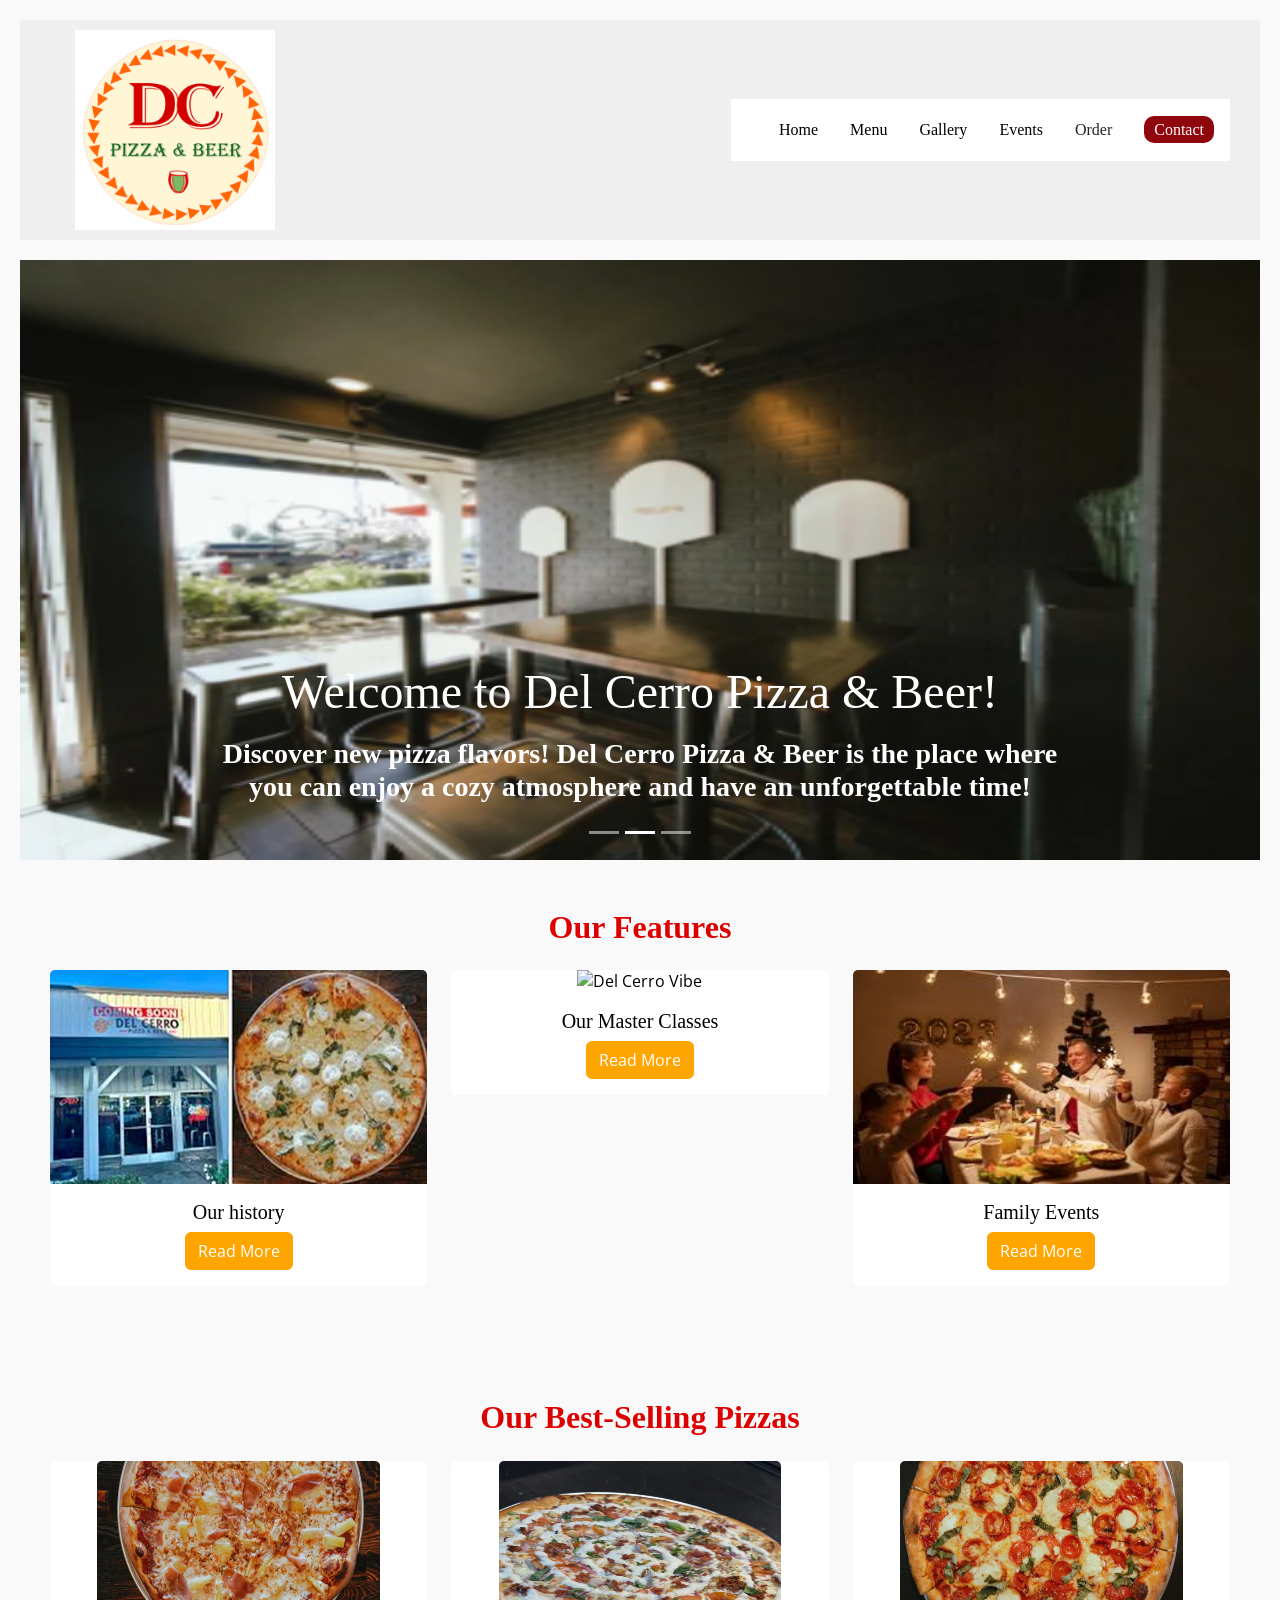
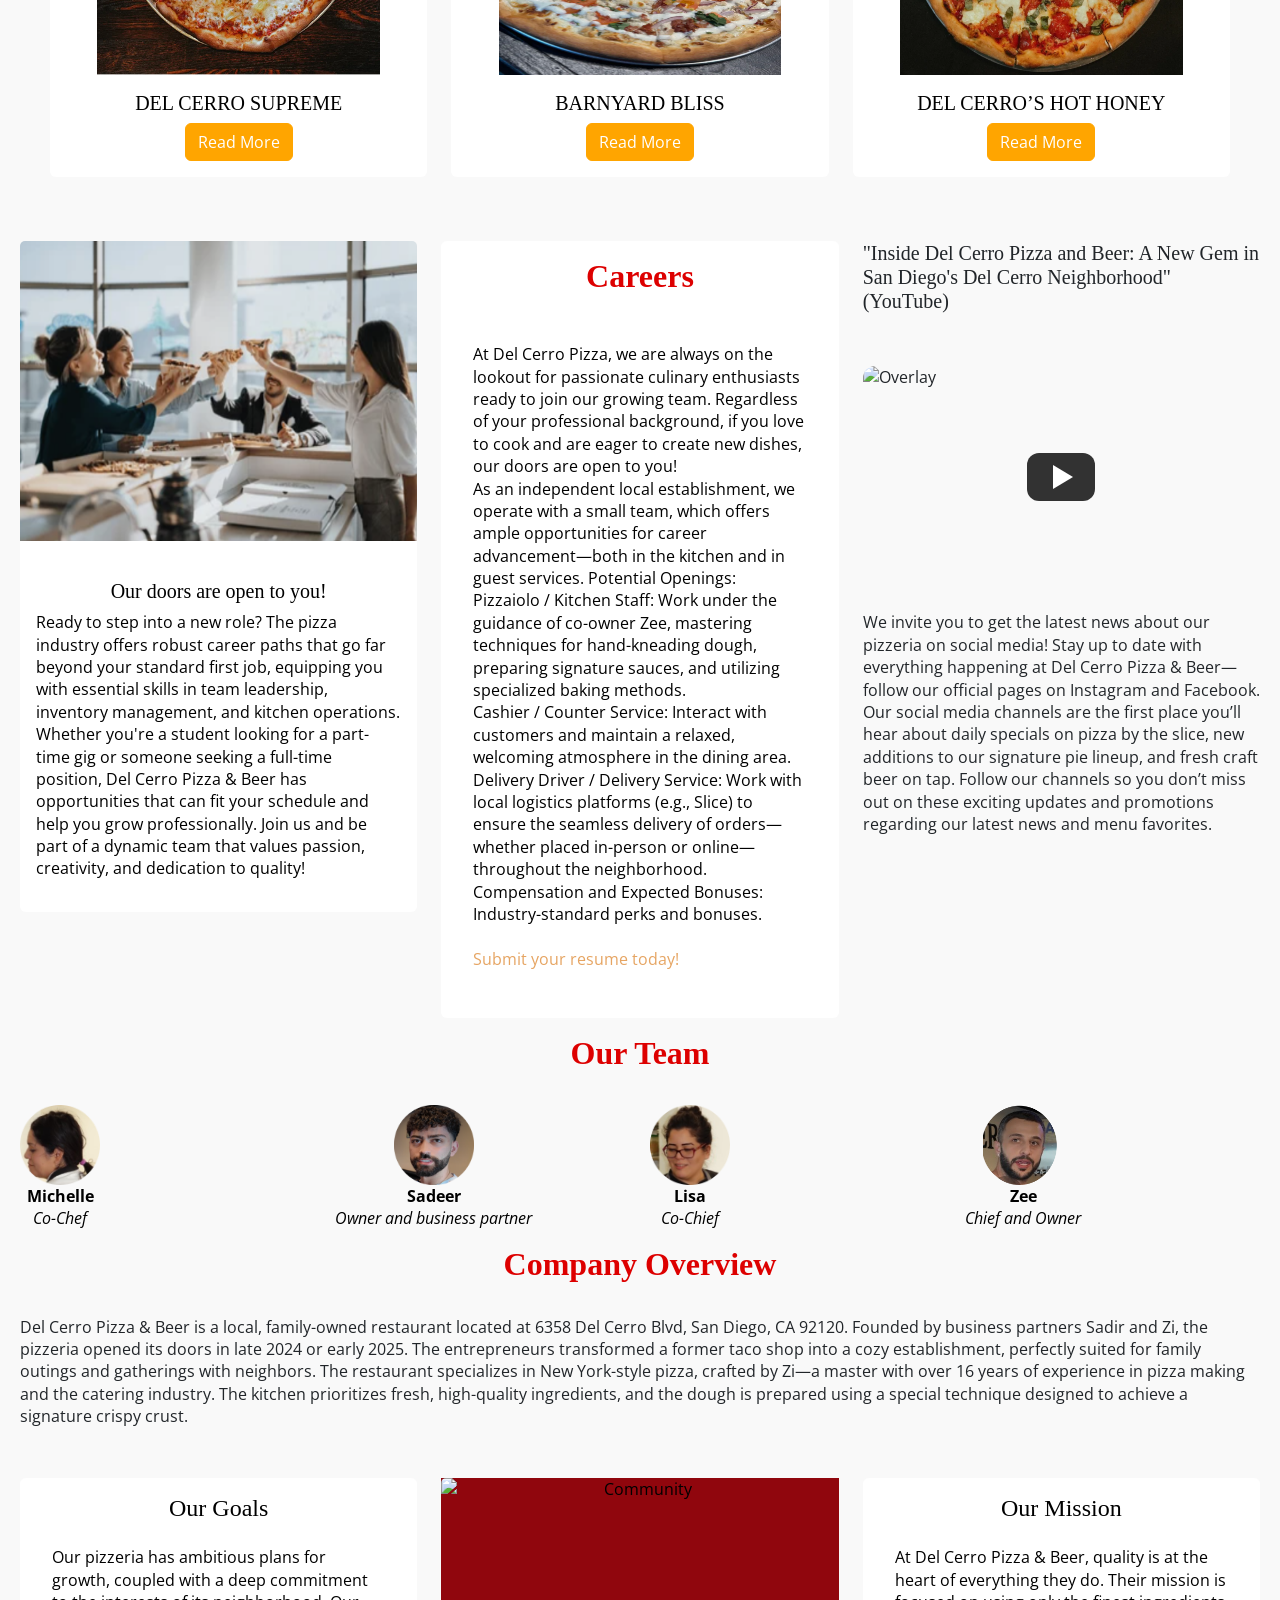
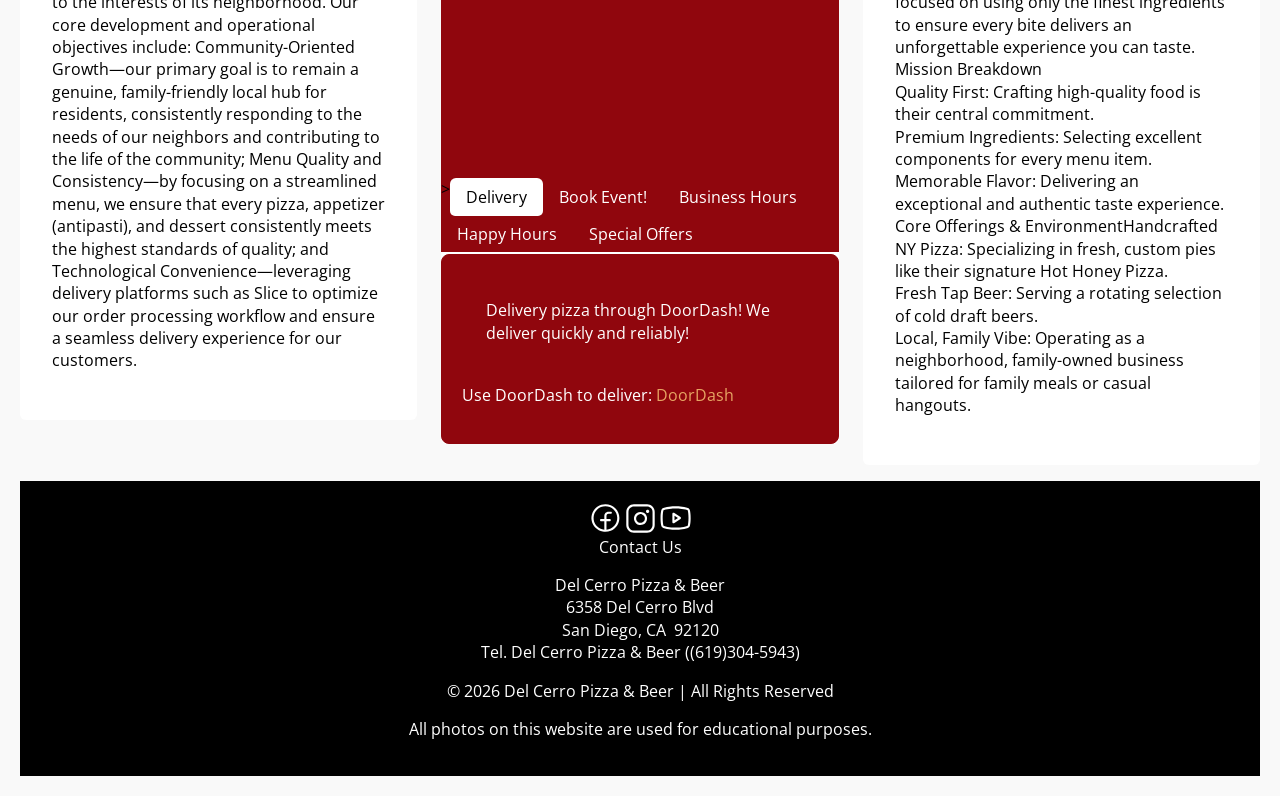
==== commit f37a0ccc: "Improve HTML content formatting in index.html newFormatted the description for better readability an" ====
--- a/beginning/index.html
+++ b/beginning/index.html
@@ -458,7 +458,11 @@
                               <p> At Del Cerro Pizza & Beer, quality is at the heart of everything they do. Their mission is focused on using only the finest ingredients to ensure every bite delivers an unforgettable experience you can taste.<br>
                                 Mission Breakdown<br>
                                 Quality First: Crafting high-quality food is their central commitment.<br>
-                                Premium Ingredients: Selecting excellent components for every menu item.Memorable Flavor: Delivering an exceptional and authentic taste experience.Core Offerings & EnvironmentHandcrafted NY Pizza: Specializing in fresh, custom pies like their signature Hot Honey Pizza.Fresh Tap Beer: Serving a rotating selection of cold draft beers.Local, Family Vibe: Operating as a neighborhood, family-owned business tailored for family meals or casual hangouts.</p>
+                                Premium Ingredients: Selecting excellent components for every menu item.<br> 
+                                  Memorable Flavor: Delivering an exceptional and authentic taste experience. <br>
+                                  Core Offerings & EnvironmentHandcrafted NY Pizza: Specializing in fresh, custom pies like their signature Hot Honey Pizza.<br>
+                                  Fresh Tap Beer: Serving a rotating selection of cold draft beers.<br>
+                                  Local, Family Vibe: Operating as a neighborhood, family-owned business tailored for family meals or casual hangouts.</p>
                             </div>
                         </div>
                     </div>
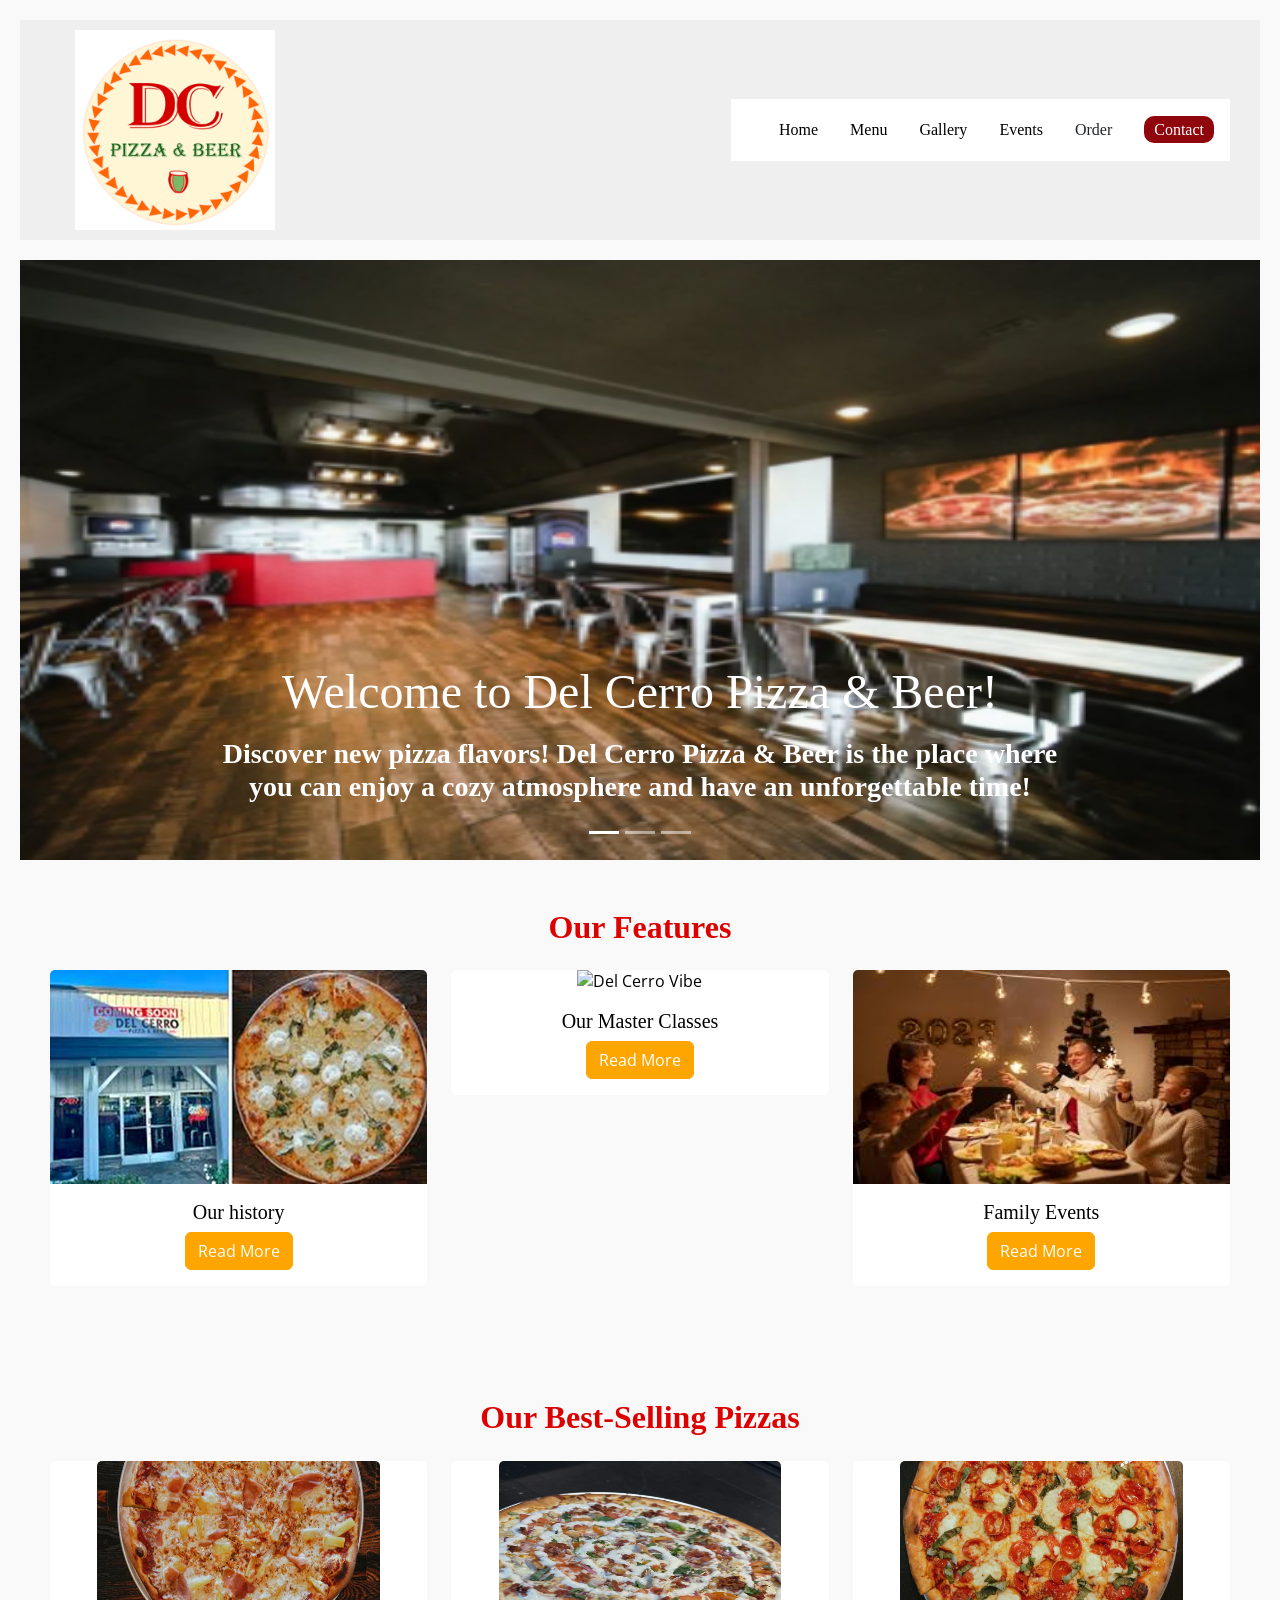
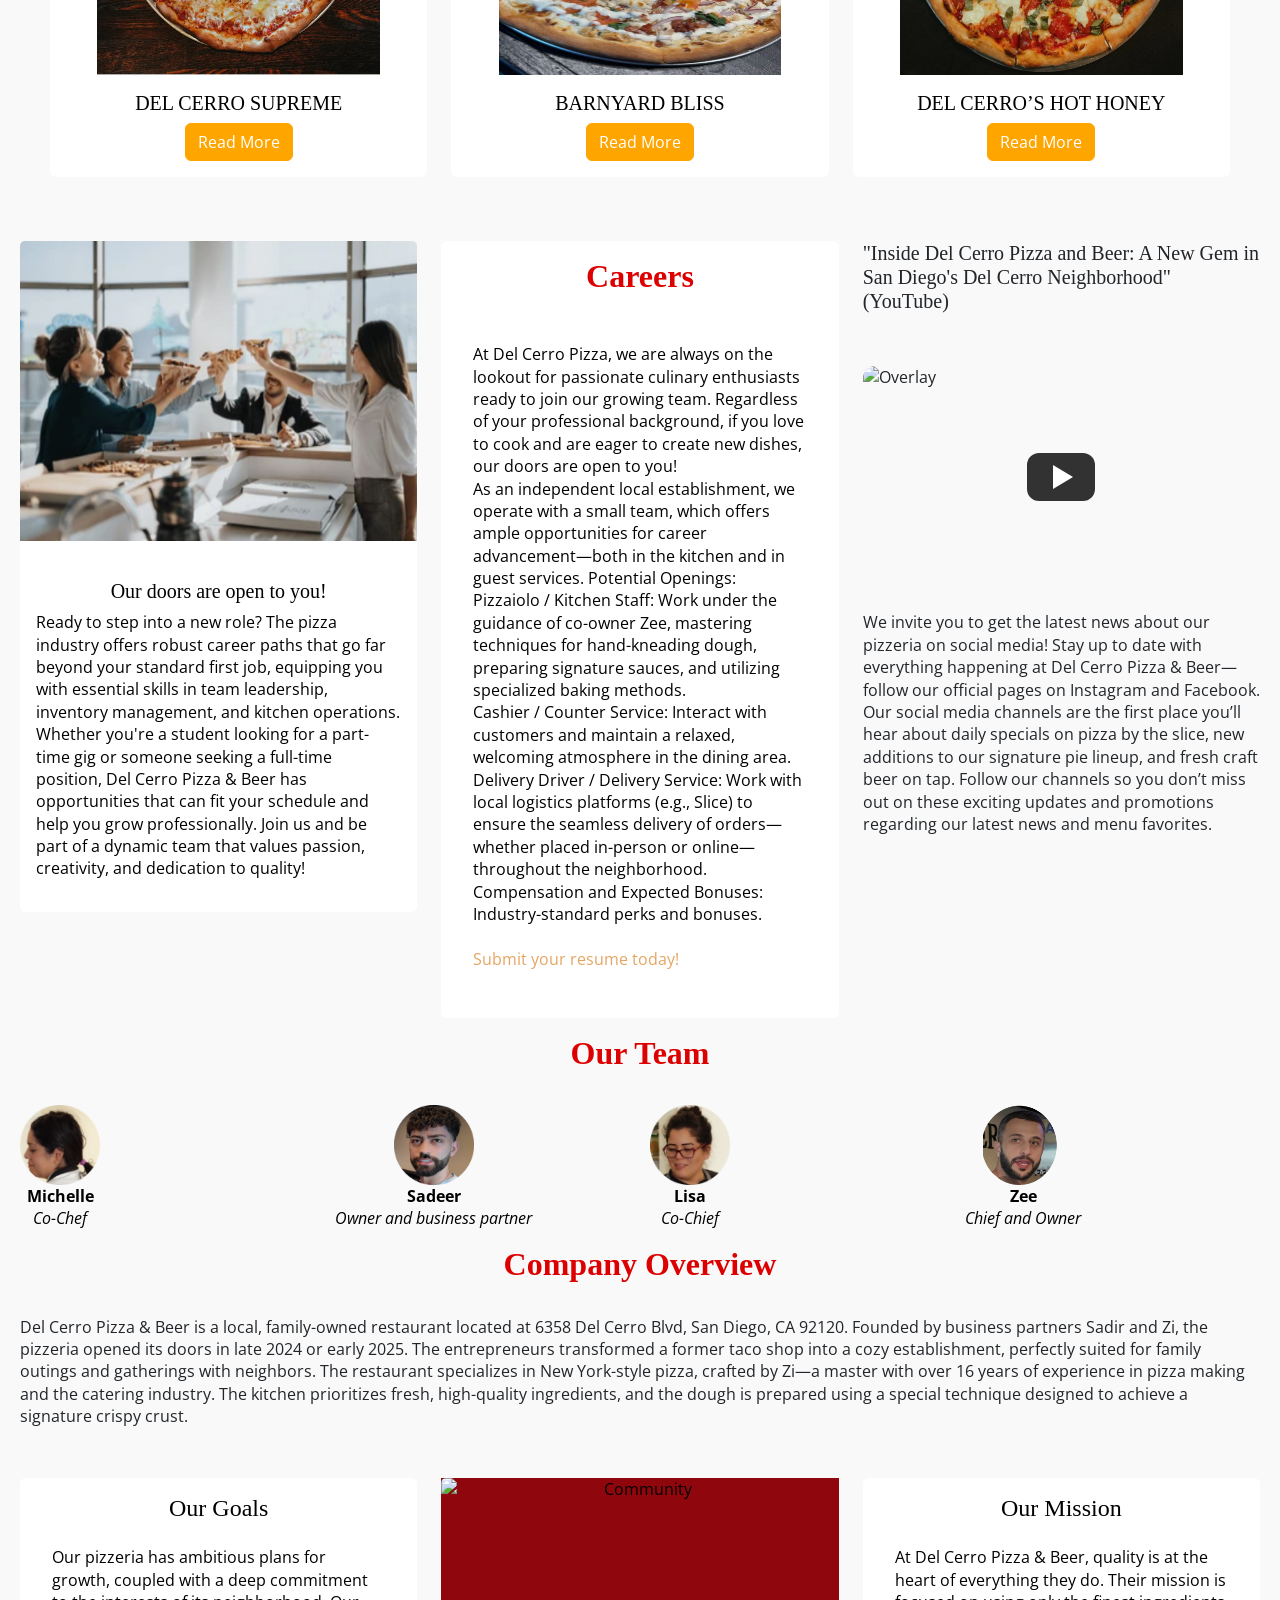
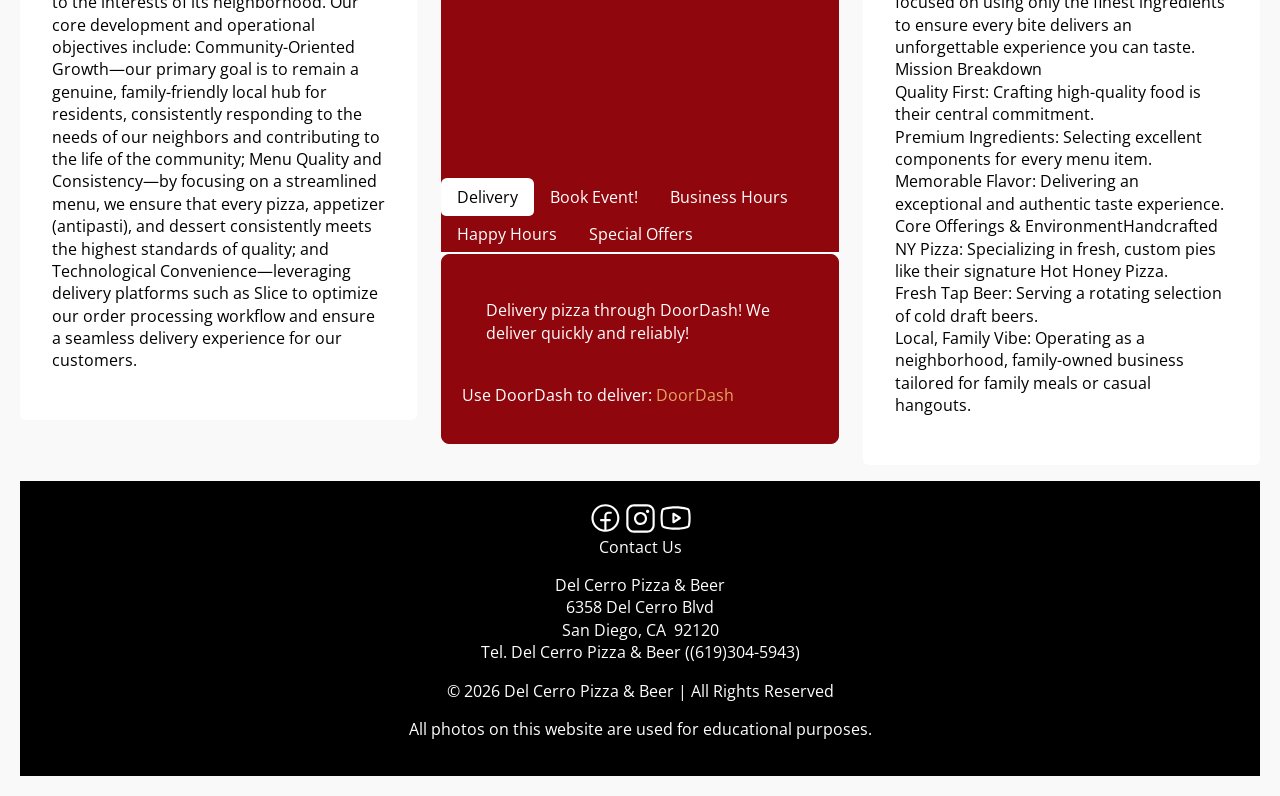
==== commit b3a9e8a4: "Update image alt texts to reflect pizza theme" ====
--- a/beginning/index.html
+++ b/beginning/index.html
@@ -86,14 +86,14 @@
                     </div>
                 </div>
                 <div class="carousel-item" data-bs-interval="300">
-                    <img src="images/rect3.png" style="width: 400px; height: 600px;"class="d-block w-100" alt="Cerro 2">
+                    <img src="images/rect3.png" style="width: 400px; height: 600px;" class="d-block w-100" alt="Cerro 2">
                     <div class="carousel-caption d-none d-md-block">
                         <h1>Welcome to Del Cerro Pizza & Beer!</h1>
                     <p><h3>Discover new pizza flavors! Del Cerro Pizza & Beer is the place where you can enjoy a cozy atmosphere and have an unforgettable time!</h3></p>
                     </div>
                 </div>
                 <div class="carousel-item" data-bs-interval="2000">
-                <img src="images/rect4.png" style="width: 400px; height: 600px;"class="d-block w-100" alt="Cerro 3">
+                <img src="images/rect4.png" style="width: 400px; height: 600px;" class="d-block w-100" alt="Cerro 3">
                 <div class="carousel-caption d-none d-md-block">
                     <h1>Welcome to Del Cerro Pizza & Beer!</h1>
                     <p><h3>Discover new pizza flavors! Del Cerro Pizza & Beer is the place where you can enjoy a cozy atmosphere and have an unforgettable time!</h3></p>
@@ -118,7 +118,7 @@
             <!-- Card 1 -->
                 <div class="col-12 col-md-4 mb-3">
                 <div class="card">
-                     <img src="images/image 21.jpg"  class="card-img-top w-100 mx-auto" style="height: 214px;"alt="Cat Care">
+                     <img src="images/image 21.jpg"  class="card-img-top w-100 mx-auto" style="height: 214px;"alt="Pizza Care">
                     <div class="card-body">
                         <h5 class="card-title">Our history</h5>
                         <a class="btn btn-primary" data-bs-toggle="collapse" href="#hero1" role="button" aria-expanded="false" aria-controls="hero1">
@@ -153,7 +153,7 @@
             <!-- Card 3 -->
                 <div class="col-12 col-md-4 mb-3">
                 <div class="card">
-                    <img src="images/image 23.jpg" class="card-img-top w-100 mx-auto" style="height: 214px;" alt="Cat Community">
+                    <img src="images/image 23.jpg" class="card-img-top w-100 mx-auto" style="height: 214px;" alt="Pizza Community">
                     <div class="card-body">
                         <h5 class="card-title">Family Events</h5>
                         <a class="btn btn-primary" data-bs-toggle="collapse" href="#hero3" role="button" aria-expanded="false" aria-controls="hero3">
@@ -175,7 +175,7 @@
             <!-- Card 4 -->
                 <div class="col-12 col-md-4 mb-3">
                 <div class="card">
-                     <img src="images/gallery-pzza (12).png"  class="card-img-top w-75 mx-auto" style="height: 214px;"alt="Cat Care">
+                     <img src="images/gallery-pzza (12).png"  class="card-img-top w-75 mx-auto" style="height: 214px; "alt="Pizza Care">
                     <div class="card-body">
                         <h5 class="card-title">DEL CERRO SUPREME </h5>
                         <a class="btn btn-primary" data-bs-toggle="collapse" href="#hero4" role="button" aria-expanded="false" aria-controls="hero4">
@@ -192,8 +192,8 @@
             <!-- Card 5 -->
                 <div class="col-12 col-md-4 mb-3">
                 <div class="card">
-                    <!-- <img src="images/Pizzaex.jpg" class="card-img-top w-75 mx-auto" alt="Cat Quizzes"> -->
-                     <img src="images/gallery-pzza (11).png" class="card-img-top w-75 mx-auto" style="height: 214px;"alt="Del Cerro Vibe" class="img-fluid">
+                    <!-- <img src="images/Pizzaex.jpg" class="card-img-top w-75 mx-auto" alt="Pizza Quizzes"> -->
+                     <img src="images/gallery-pzza (11).png" class="card-img-top w-75 mx-auto" style="height: 214px; "alt="Del Cerro Vibe" class="img-fluid">
                     <div class="card-body">
                         <h5 class="card-title">BARNYARD BLISS</h5>
                         <a class="btn btn-primary" data-bs-toggle="collapse" href="#hero5" role="button" aria-expanded="false" aria-controls="hero5">
@@ -230,7 +230,7 @@
  <div class="row">
     <div class="col-12 col-md-4 mb-3">
                 <div class="card">
-                    <img src="images/caree.png" class="card-img-top w-100 mx-auto" style="height: 300px;" alt="Cat Community">
+                    <img src="images/caree.png" class="card-img-top w-100 mx-auto" style="height: 300px;" alt="Pizza Community">
                     <div class="card-body"><br>
                         <h5 class="card-title">Our doors are open to you!</h5>
                               <p>Ready to step into a new role? The pizza industry offers robust career paths that go far beyond your standard first job, equipping you with essential skills in team leadership, inventory management, and kitchen operations. Whether you're a student looking for a part-time gig or someone seeking a full-time position, Del Cerro Pizza & Beer has opportunities that can fit your schedule and help you grow professionally. Join us and be part of a dynamic team that values passion, creativity, and dedication to quality!</p>
@@ -388,7 +388,7 @@
          <div class="card">
         <!-- Nav tabs -->
         <ul class="nav nav-tabs" id="myTab" role="tablist">
-         <img src="images/high-angle-people-cooking-pizza.jpg"class="card-img-top w-77 mx-auto" style="height: 300px;" alt="Community">>
+         <img src="images/high-angle-people-cooking-pizza.jpg" class="card-img-top w-77 mx-auto" style="height: 300px;" alt="Community">
         <li class="nav-item" role="presentation">
             <button class="nav-link active" id="essentials1-tab" data-bs-toggle="tab" data-bs-target="#essentials1" type="button" role="tab" aria-controls="essentials1" aria-selected="true">Delivery</button>
         </li>
@@ -403,7 +403,7 @@
          <li class="nav-item" role="presentation">
             <button class="nav-link" id="messages2-tab" data-bs-toggle="tab" data-bs-target="#messages2" type="button" role="tab" aria-controls="messages2" aria-selected="false">Happy Hours</button>
         </li>
-         </li>
+        
          <li class="nav-item" role="presentation">
             <button class="nav-link" id="messages3-tab" data-bs-toggle="tab" data-bs-target="#messages3" type="button" role="tab" aria-controls="messages3" aria-selected="false">Special Offers</button>
         </li>
@@ -442,8 +442,8 @@
             <p class="p-4"> <li>Slice & Drink Special: Any 2 slices of pizza plus a 20 oz soda starting at just $6.50 (pricing varies for pepperoni or supreme).<br></li>
                             <li>Pizza & Beer Deal: Any 2 slices of pizza and a draft beer for $11.00.<br></li>
                             <li>Tuesday Deals: The shop is known for its creative rotating Tuesday discounts (e.g., 25% off specific pizzas on select days).<br></li> 
-                            <li>Holiday Features: Keep an eye out for special seasonal releases, like their heart-shaped pizzas on Valentine's Day and "Game Day" party packages for the Super Bowl.<br>
-                            </li>
+                            <li>Holiday Features: Keep an eye out for special seasonal releases, like their heart-shaped pizzas on Valentine's Day and "Game Day" party packages for the Super Bowl.<br></li>
+                           
             </p>
         </div>
     </div>
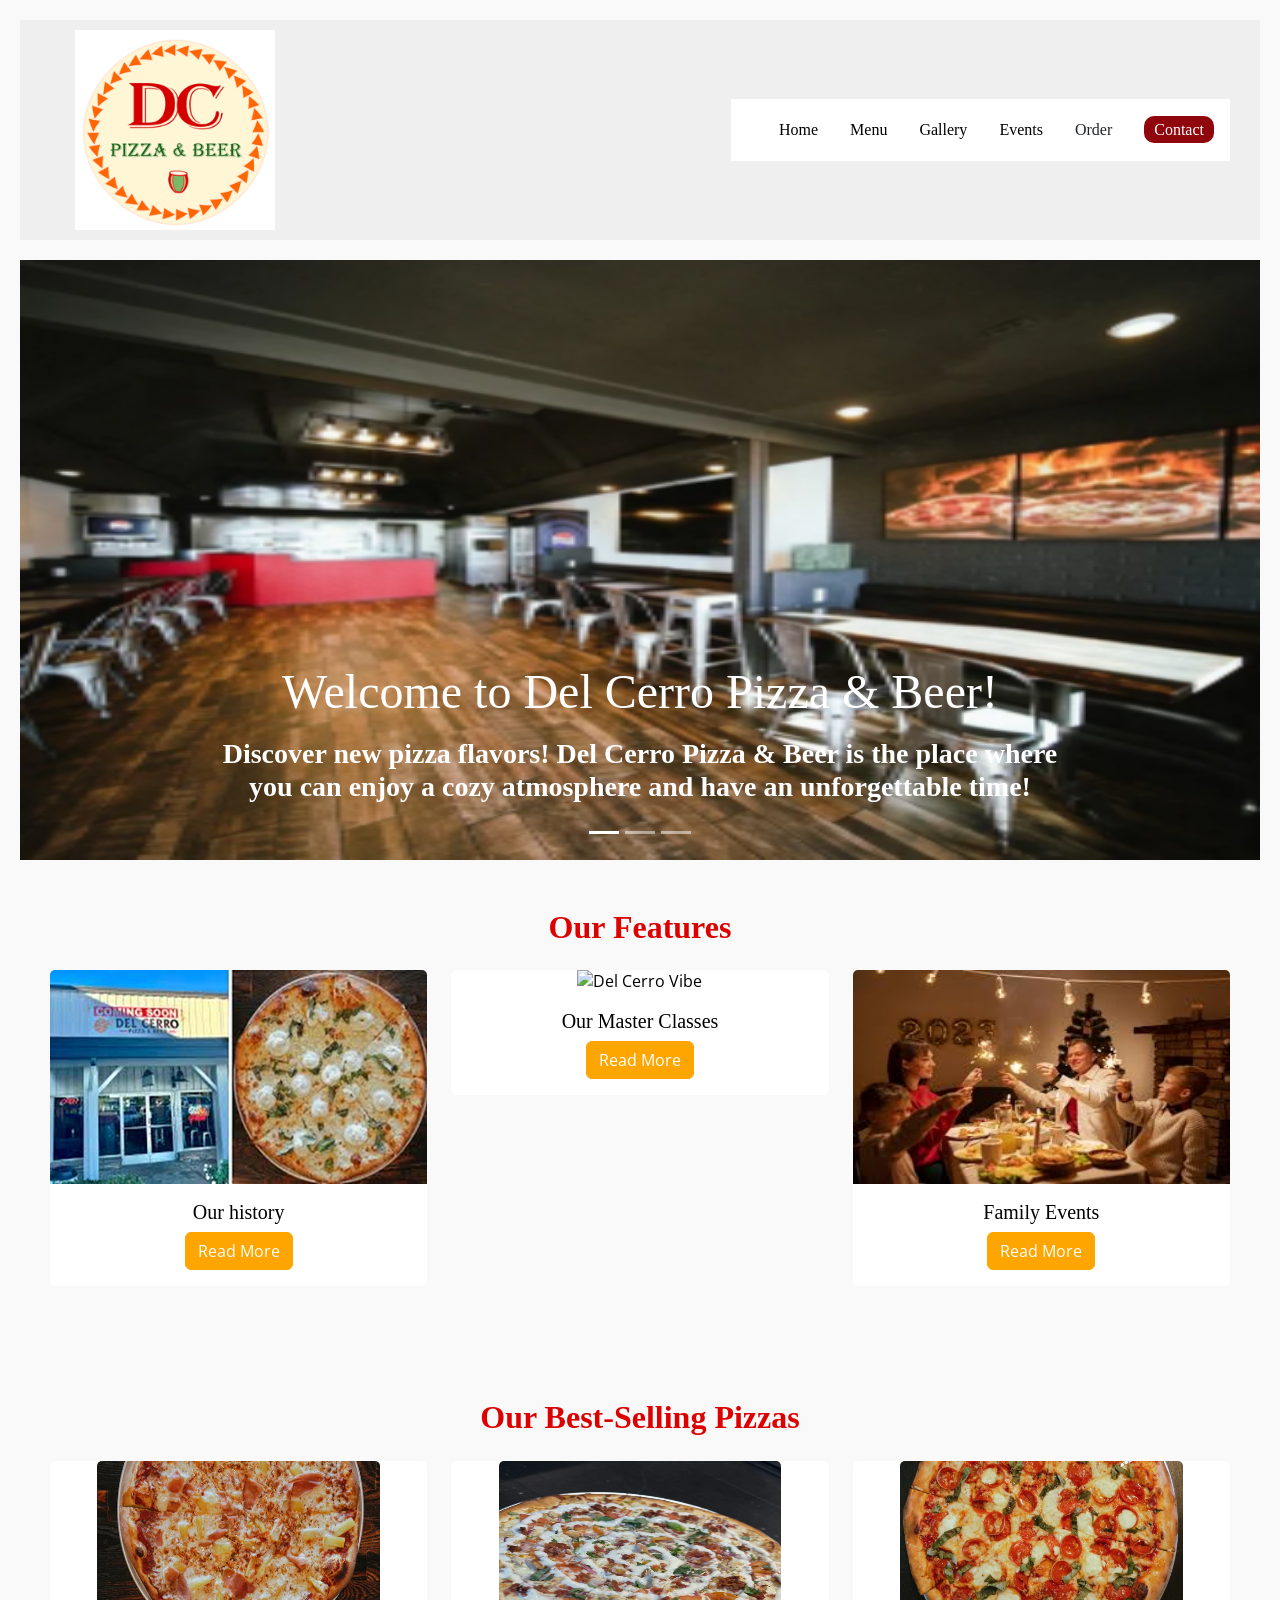
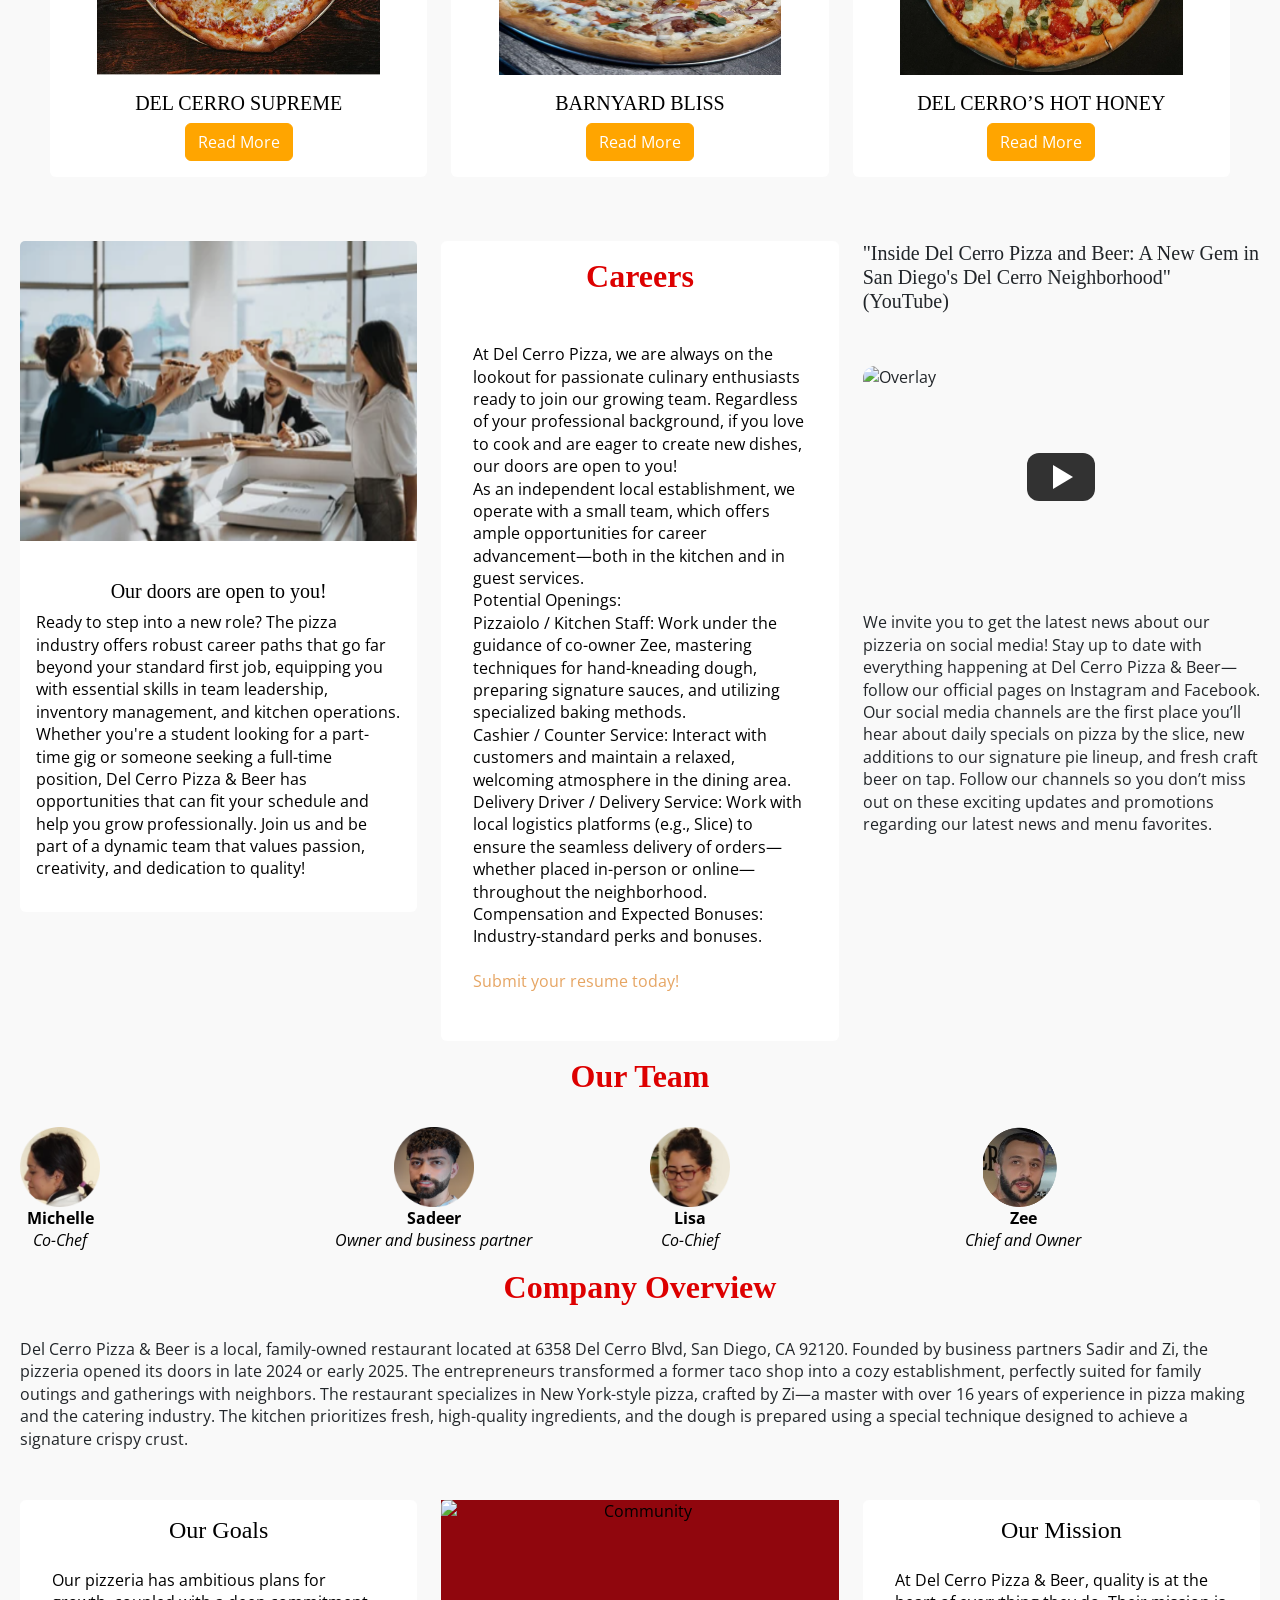
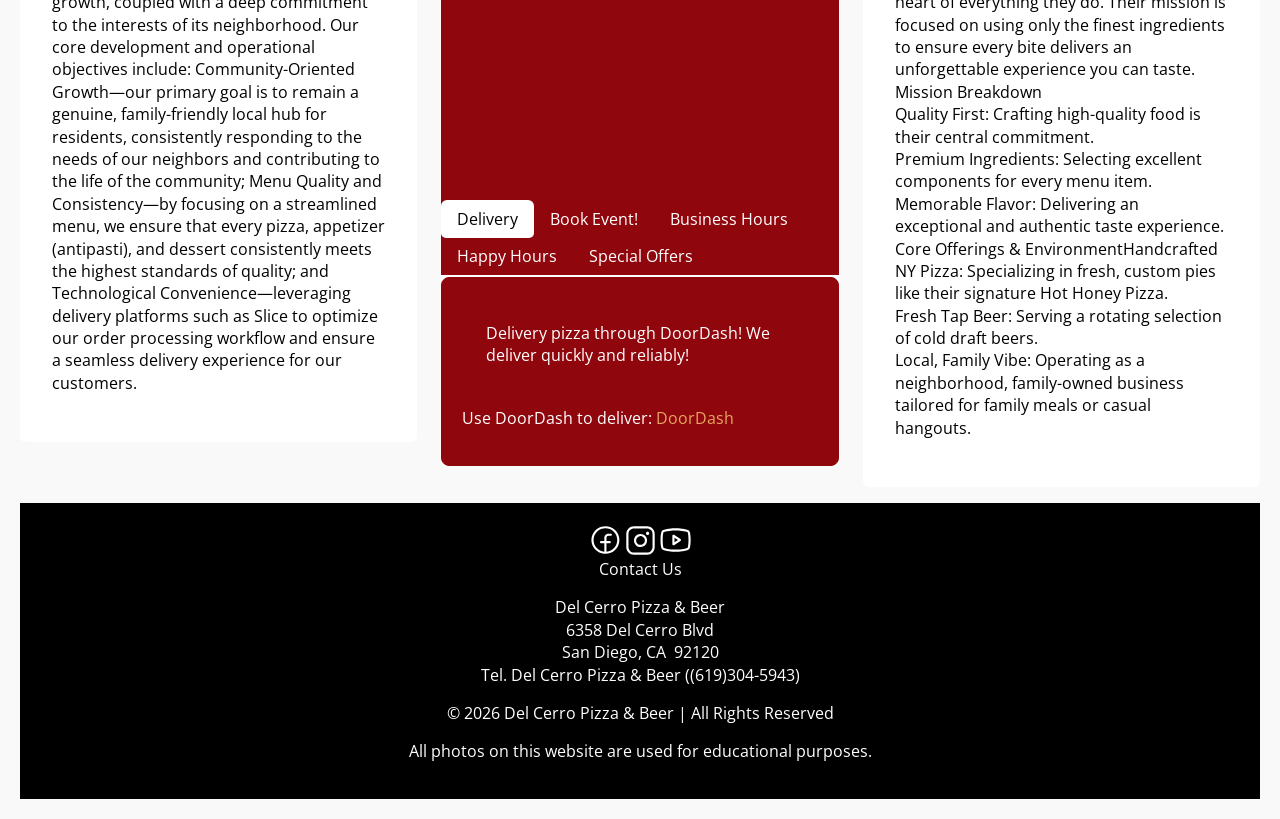
==== commit 822efeb7: "Modify image alt text and fix HTML formatting Updated alt text for an image and fixed HTML formattin" ====
--- a/beginning/index.html
+++ b/beginning/index.html
@@ -135,7 +135,7 @@
             <!-- Card 2 -->
                 <div class="col-12 col-md-4 mb-3">
                 <div class="card">
-                    <!-- <img src="images/Pizzaex.jpg" class="card-img-top w-75 mx-auto" alt="Cat Quizzes"> -->
+                    <!-- <img src="images/Pizzaex.jpg" class="card-img-top w-75 mx-auto" alt="Pizza Quizzes"> -->
                      <img src="https://media.giphy.com/media/v1.Y2lkPTc5MGI3NjExeW5xOTV2emJ4MGJiOXgyd2x1dmt3MnpwbXZ4YXAycHU2eTQxYjhzdCZlcD12MV9naWZzX3NlYXJjaCZjdD1n/zHChzF1mfBzUx7sSp7/giphy.gif" alt="Del Cerro Vibe" class="img-fluid">
                     <div class="card-body">
                         <h5 class="card-title">Our Master Classes</h5>
@@ -246,7 +246,7 @@
                         <h2 class="my-title">Careers</h2>
                             <div class="card card-body">
                               <p>At Del Cerro Pizza, we are always on the lookout for passionate culinary enthusiasts ready to join our growing team. Regardless of your professional background, if you love to cook and are eager to create new dishes, our doors are open to you!<br> 
-            As an independent local establishment, we operate with a small team, which offers ample opportunities for career advancement—both in the kitchen and in guest services.
+            As an independent local establishment, we operate with a small team, which offers ample opportunities for career advancement—both in the kitchen and in guest services.<br>
 Potential Openings: <br>
 Pizzaiolo / Kitchen Staff: Work under the guidance of co-owner Zee, mastering techniques for hand-kneading dough, preparing signature sauces, and utilizing specialized baking methods.<br>
  Cashier / Counter Service: Interact with customers and maintain a relaxed, welcoming atmosphere in the dining area.
